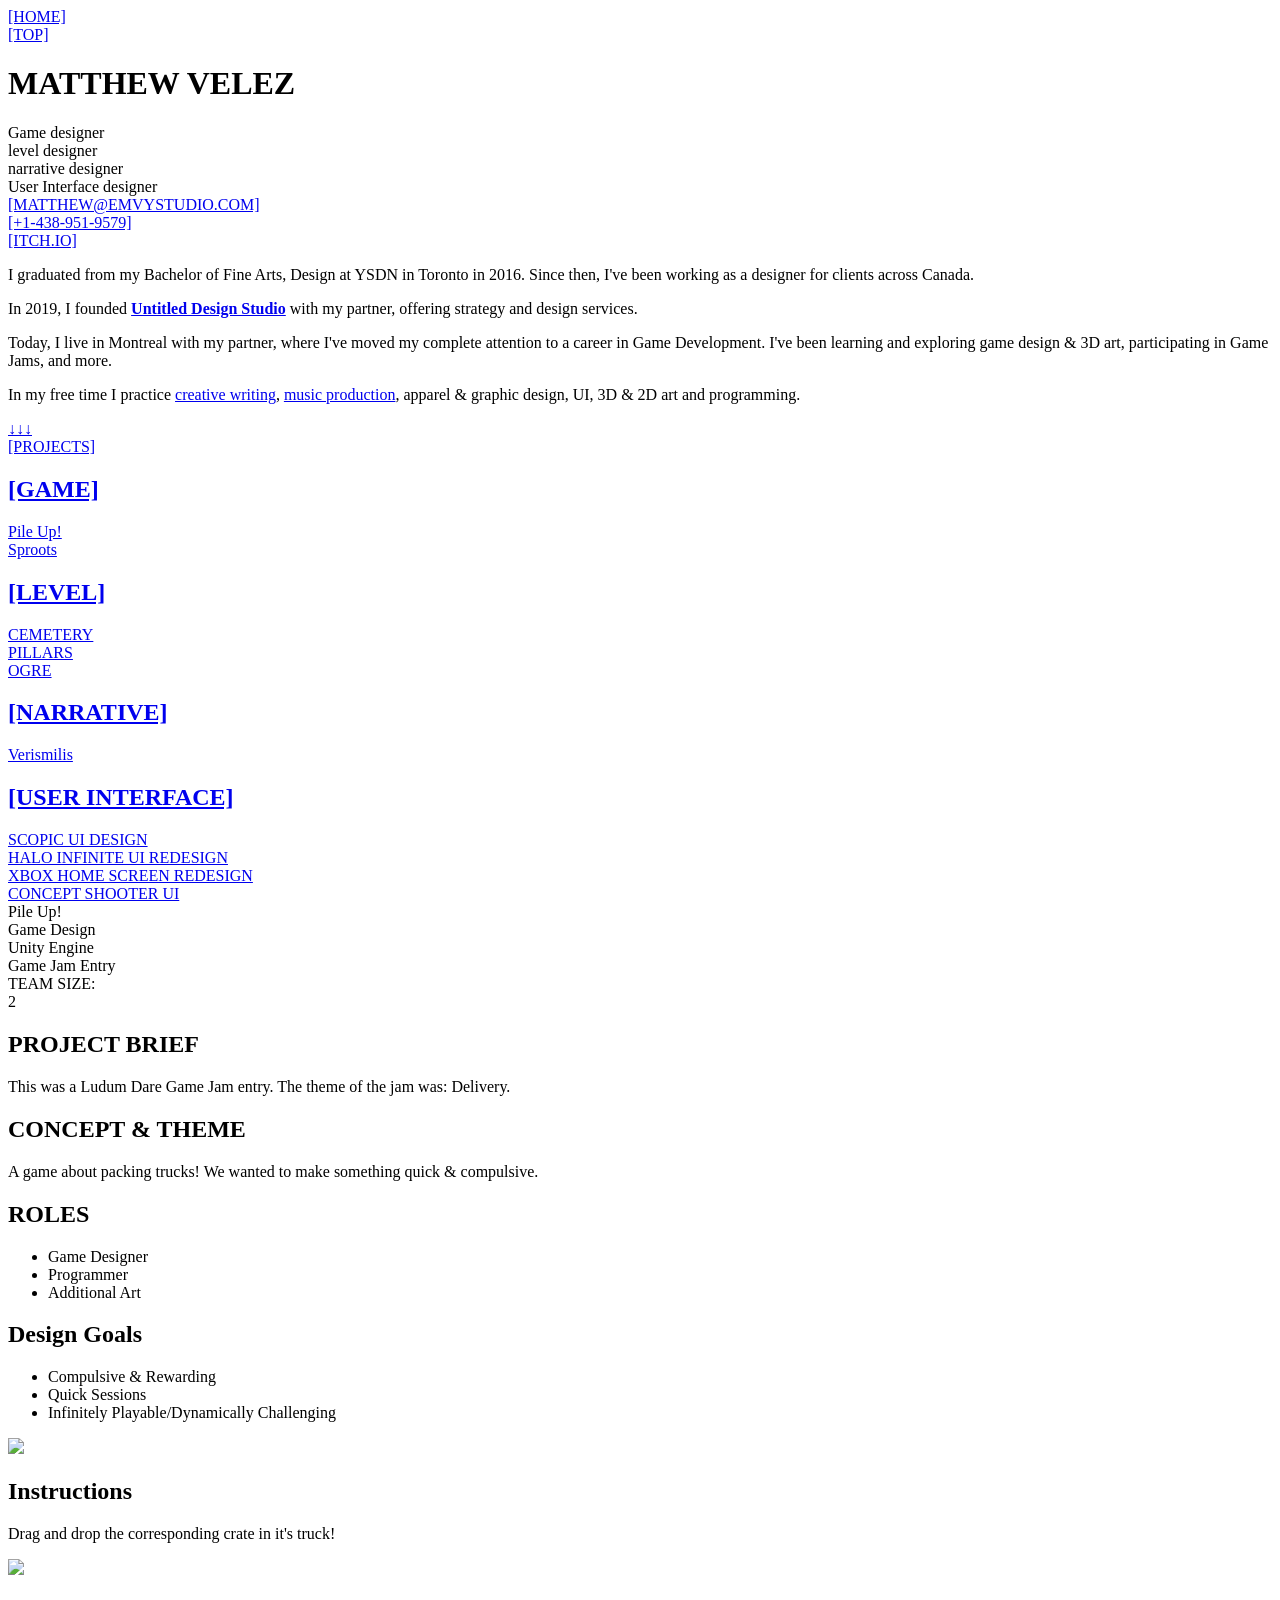
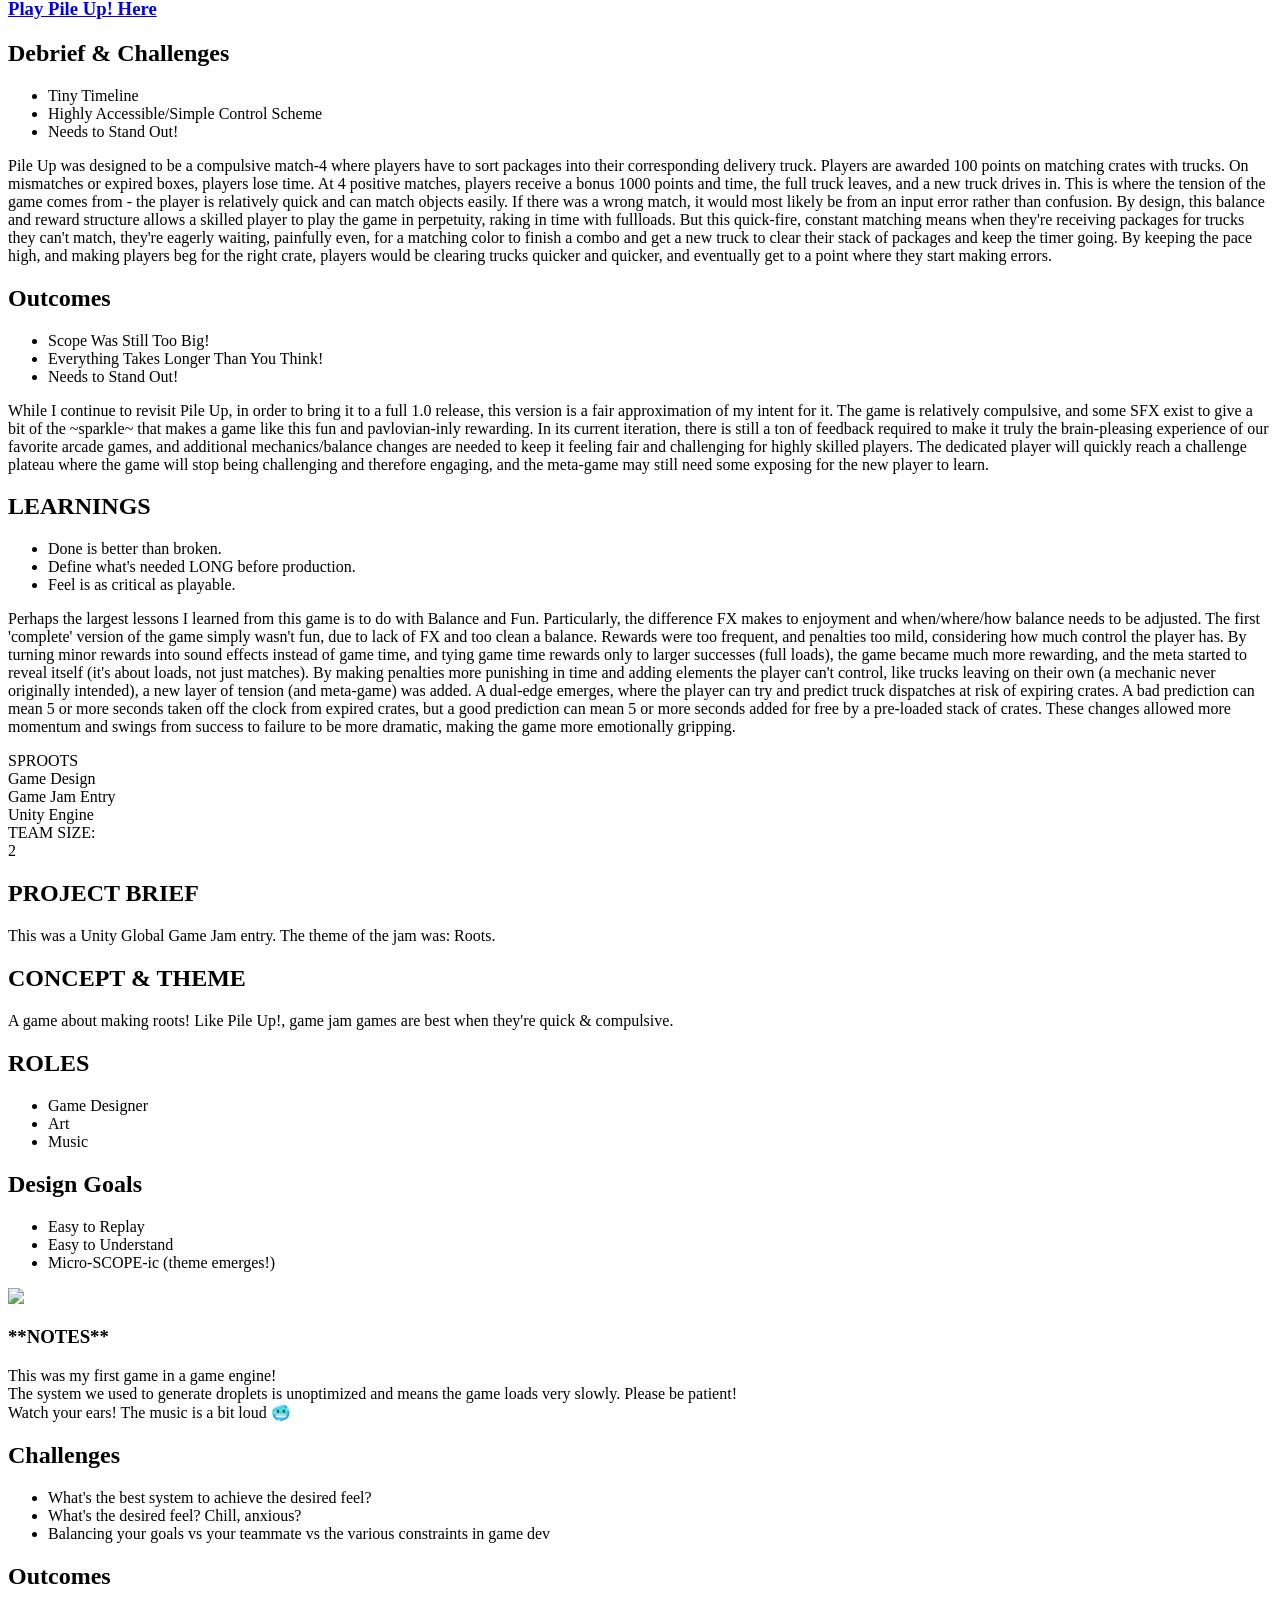
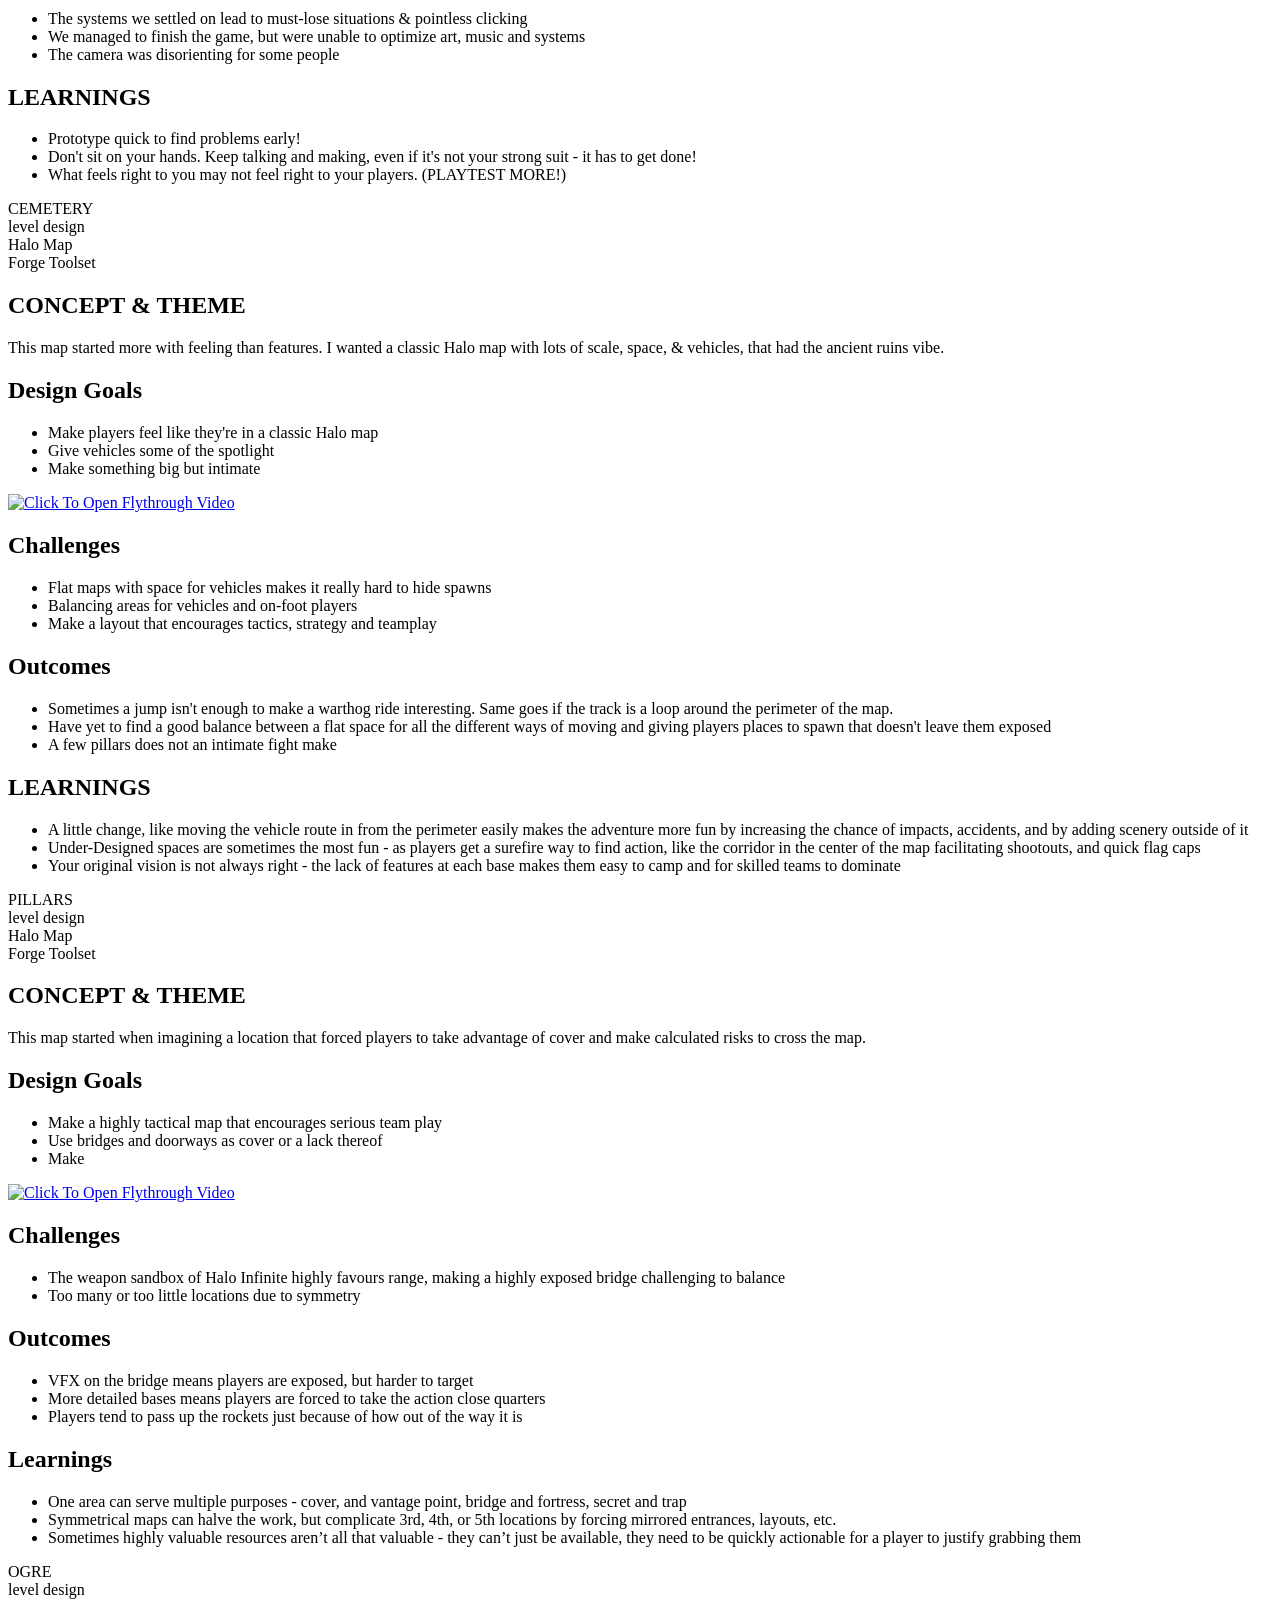
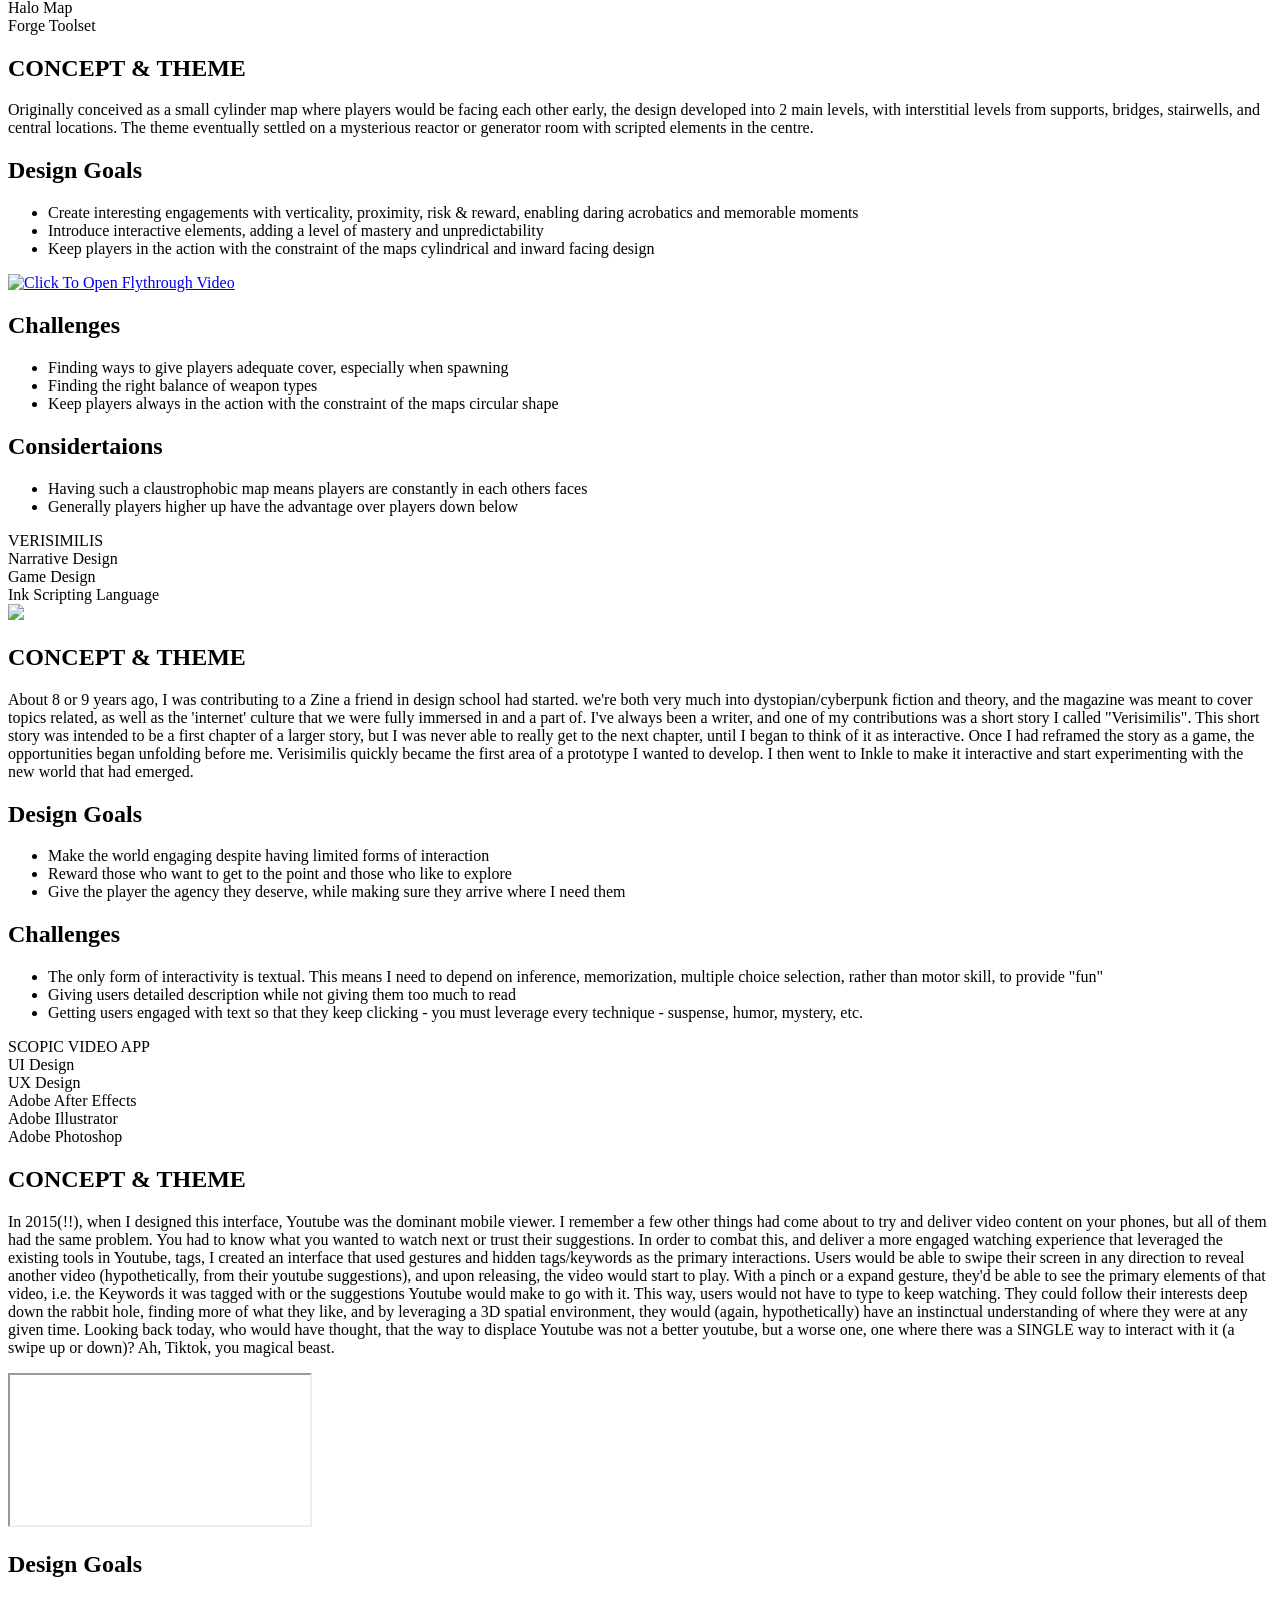
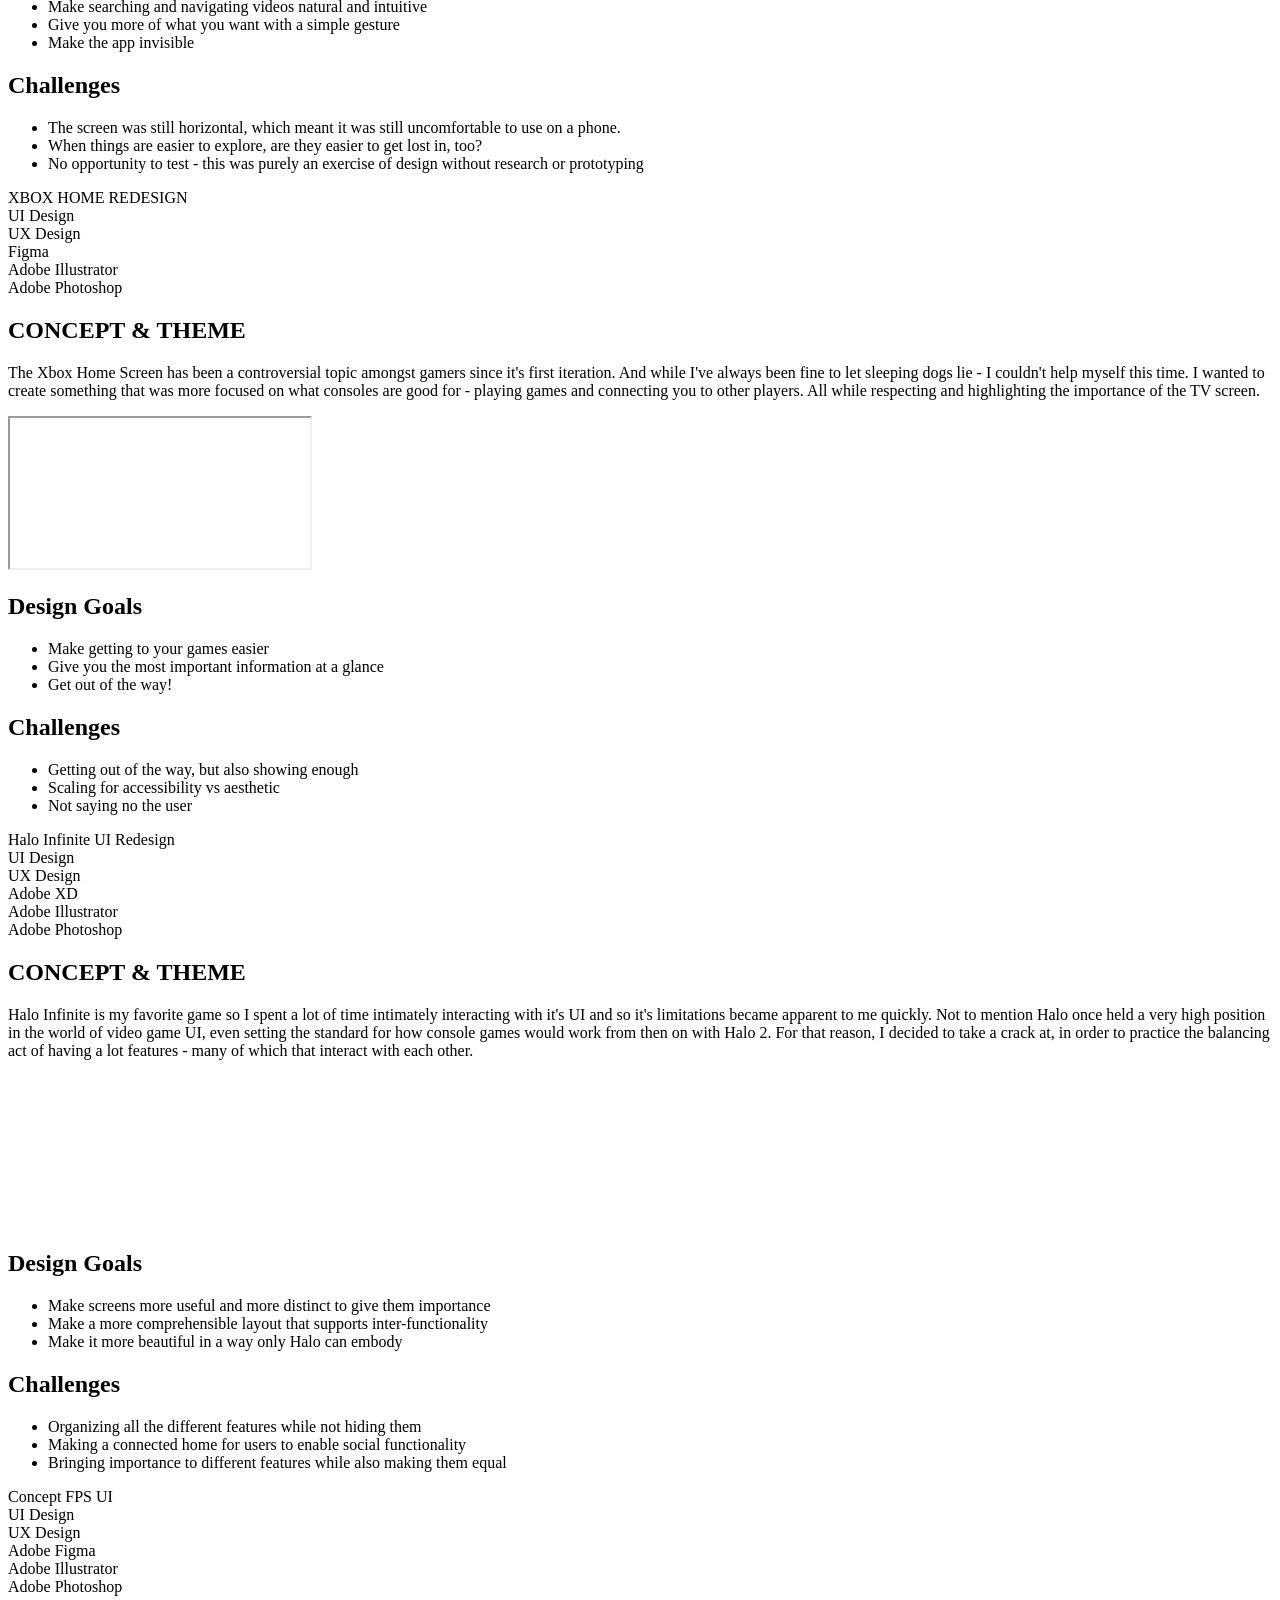
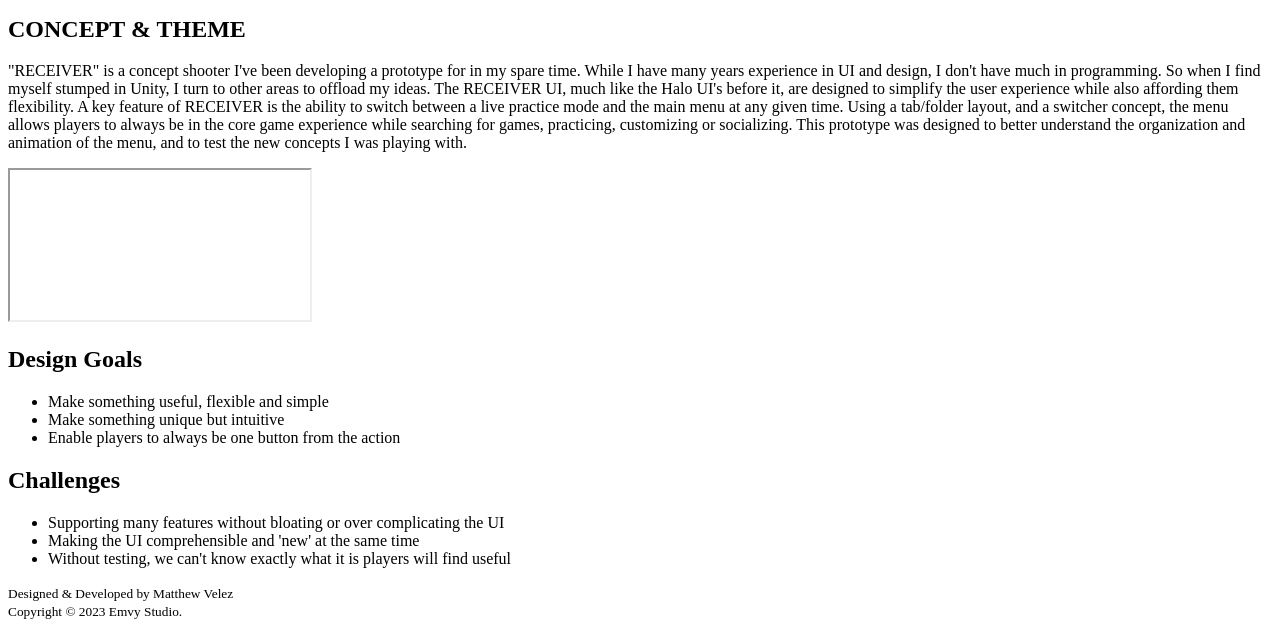
==== index.html @ 56763cf7 "Create index.html" ====
<!doctype html>

<html lang="en">
<head>
<!-- Google tag (gtag.js) -->
<script async src="https://www.googletagmanager.com/gtag/js?id=G-0ZVYJQHXFL"></script>
<script>
  window.dataLayer = window.dataLayer || [];
  function gtag(){dataLayer.push(arguments);}
  gtag('js', new Date());

  gtag('config', 'G-0ZVYJQHXFL');
</script>

  <meta charset="utf-8">
  <meta name="viewport" content="width=device-width, initial-scale=1">
  <meta property="og:image" content="https://emvystudio.com/content/images/R0003361.jpeg"/>
  <meta
    http-equiv="Content-Security-Policy"
    content="default-src 'self'; img-src https://*; child-src 'none';" />
  
  <link rel="stylesheet" href="../css/styles.css?v=1.0">
  <link href="../css/texthover.css" rel="stylesheet" type="text/css">
  <link rel="preconnect" href="https://fonts.googleapis.com">
  <link rel="preconnect" href="https://fonts.gstatic.com" crossorigin>
  <link href="https://fonts.googleapis.com/css2?family=Xanh+Mono:ital@0;1&display=swap" rel="stylesheet">
  <link rel="icon" href="data:image/svg+xml,<svg xmlns=%22http://www.w3.org/2000/svg%22 viewBox=%220 0 100 100%22><text y=%22.9em%22 font-size=%2290%22>🗡</text></svg>">
  <title>EMVY STUDIO</title>
</head>

<body>
    <a href="../index.html">
      <div class="nav-item" id="home top">
        [HOME]
      </div>
    </a>
    <a href="#top">
      <div class="nav-item" id="top">
        [TOP]
      </div>
    </a>

  <wrapper>
    <div class="panel">
      <div class="header">
        <h1>MATTHEW VELEZ</h1>
        <div class="p-tag tag-color-purple">Game designer</div>
        <div class="p-tag tag-color-yellow">level designer</div>
        <div class="p-tag tag-color-magenta">narrative designer</div>
        <div class="p-tag tag-color-blue">User Interface designer</div>


        <div class="p-head">
          <div class="customlink email">
             <a href=mailto:matthew@emvystudio.com>
              [MATTHEW@EMVYSTUDIO.COM]
            </a>
          </div>

          <div class="customlink phone">
            <a href=tel:6474590678>
              [+1-438-951-9579]
            </a>
          </div>
         
          <div class="customlink arena">
            <a href="https://cyboi.itch.io" target="_blank">
            [ITCH.IO]
            </a>
          </div>
        </div>


    
          <div class="bio game">    
          <p>  
          I graduated from my Bachelor of Fine Arts, Design at YSDN in Toronto in 2016.
          Since then, I've been working as a designer for clients across Canada.
          </p>
          <p>
          In 2019, I founded <a href="https://untitleddesign.studio" target="_blank"><b>Untitled Design Studio</b></a>
          with my partner, offering strategy and design services.
          </p>
          <p>
          Today, I live in Montreal with my partner, where I've moved my complete attention to a career in Game Development.
          I've been learning and exploring game design & 3D art, participating in Game Jams, and more.
          </p>
          <p>
          In my free time I practice <a href="https://prismism.substack.com">creative writing</a>, <a href="https://tzionet.bandcamp.com">music production</a>, apparel & graphic design, UI, 3D & 2D art and programming.
          </p> 
          <section>
              <a href="#portfolio">&darr;&darr;&darr;</a>
            </section>
            
          </div>    
      </div>
    </div>

    <div class="game-portfolio" id="portfolio">

      <a href="#projects-nav">
        <div class="nav-item" id="projects-nav">[PROJECTS]</div>
      </a>

      <div class="nav-wrapper">

        <div class="p-nav" id="#projects-nav">

<!--GAMES-->

          <div class="row">
            <a href="#projects-nav">
            <h2>[GAME]</h2>
            </a>
            <a href="#pileup">
              <div class="card-container">
                <div class="item-image pileup"></div>
                  <div class="item-title">Pile Up!</div> 
                <div class="overlay"></div>
              </div>
            </a>

           <a href="#sproots">
            <div class="card-container">
              <div class="item-image sproots"></div>
                <div class="item-title">Sproots</div>
                <div class="overlay"></div>
              </div>
            </a>
          
          </div>

          <!--LEVELS-->
          <div class="row">
            <a href="#projects-nav">
            <h2>[LEVEL]</h2>
              </a>

            <a href="#cemetery">
              <div class="card-container">
                <div class="item-image cemetery"></div>
                <div class="item-title">CEMETERY</div>
                <div class="overlay"></div>
              </div>
            </a>

            <a href="#pillars">
              <div class="card-container">
                <div class="item-image pillars"></div>
                <div class="item-title">PILLARS</div>
                <div class="overlay"></div>
              </div>
            </a>

            <a href="#ogre">
              <div class="card-container">
                <div class="item-image ogre"></div>
                <div class="item-title">OGRE</div>
                <div class="overlay"></div>
              </div>
            </a>

            
          </div>

         <!--NARRATIVE-->

          <div class="row">
            <a href="#projects-nav">
            <h2>[NARRATIVE]</h2>
            </a>
            <a href="#verisimilis">
              <div class="card-container">
                <div class="item-image verisimilis"></div>
                  <div class="item-title">Verismilis</div> 
                <div class="overlay"></div>
              </div>
            </a>
          </div>

          
          <!--UI-->

          <div class="row">
            <a href="#projects-nav">
            <h2>[USER INTERFACE]</h2>
            </a>
            <a href="#scopic">
              <div class="card-container">
                <div class="item-image scopic"></div>
                <div class="item-title">SCOPIC UI DESIGN</div>
                <div class="overlay"></div>
              </div>
            </a>
            <a href="#himenu">
              <div class="card-container">
                <div class="item-image himenu"></div>
                <div class="item-title">HALO INFINITE UI REDESIGN</div>
                <div class="overlay"></div>
              </div>
            </a>

            <a href="#xhome">
              <div class="card-container">
                <div class="item-image xbox-ui"></div>
                <div class="item-title">XBOX HOME SCREEN REDESIGN</div>
                <div class="overlay"></div>
              </div>
            </a>
            <a href="#receiverui">
              <div class="card-container">
                <div class="item-image receiverui"></div>
                <div class="item-title">CONCEPT SHOOTER UI</div>
                <div class="overlay"></div>
              </div>
            </a>
          </div>
        </div>
      </div>
      
      <div class="portfolio-list next">
        
        <!--GAMES-->

        <div class="piece" id="pileup">
          <div class="p-head">
            <div class="p-title">Pile Up!</div>
            <div class="p-tag tag-color-purple">Game Design</div>
            <div class="p-tag tag-color-red">Unity Engine</div>
            <div class="p-tag tag-color-cyan">Game Jam Entry</div>
            <div class="p-tag tag-color-magenta">TEAM SIZE:</div>
            <div class="p-tag tag-color-magenta">2</div>
          </div>
          <div class="top-fold">
            <div class="p-description">

              <h2>PROJECT BRIEF</h2>
              <p>This was a Ludum Dare Game Jam entry. The theme of the jam was: Delivery.</p>
              
              <h2>CONCEPT & THEME</h2>
              <p>A game about packing trucks! We wanted to make something quick & compulsive.</p>

              <h2>ROLES</h2>
              <ul>
                <li>Game Designer</li>
                <li>Programmer</li>
                <li>Additional Art</li>
              </ul>
              <div>
                <h2>Design Goals</h2>
                <ul>
                  <li>Compulsive & Rewarding</li>
                  <li>Quick Sessions</li>
                  <li>Infinitely Playable/Dynamically Challenging</li>
                </ul>
                </div>
            </div>
              <div class="hero desktop">
                <a href="https://cyboi.itch.io/pile-up" target="_blank">
              <img src="../content/images/pileup-banner.png" loading="lazy"></a>       
                <h2>Instructions</h2>
                <p>Drag and drop the corresponding crate in it's truck!<br>
              </div>

              <div class="hero mobile">
                <a href="../pileup"> <img src="../content/images/pileup-banner.png">
                  <h3>Play Pile Up! Here</h3></a>
              </div>
                
          </div>
          <div class="bot-fold">
            <div>
              <h2>
                Debrief & Challenges
              </h2>
              <ul>
                <li>Tiny Timeline</li>
                <li>Highly Accessible/Simple Control Scheme</li>
                <li>Needs to Stand Out!</li>
              </ul>   
              <p>
                Pile Up was designed to be a compulsive match-4 where players have to sort packages into their corresponding delivery truck. 
                Players are awarded 100 points on matching crates with trucks. 
                On mismatches or expired boxes, players lose time. At 4 positive matches, players receive a bonus 1000 points and time, 
                the full truck leaves, and a new truck drives in. This is where the tension of the game comes from - the player is relatively 
                quick and can match objects easily. If there was a wrong match, it would most likely be from an input error rather than confusion. 
                By design, this balance and reward structure allows a skilled player to play the game in perpetuity, raking in time with fullloads. 
                But this quick-fire, constant matching means when they're receiving packages for trucks they can't match, they're eagerly waiting, 
                painfully even, for a matching color to finish a combo and get a new truck to clear their stack of packages and keep the timer going. 
                By keeping the pace high, and making players beg for the right crate, players would be clearing trucks quicker and quicker, and eventually 
                get to a point where they start making errors.
              </p>
            </div>

            <div>
              <h2>Outcomes</h2>
                <ul>
                  <li>Scope Was Still Too Big!</li>
                  <li>Everything Takes Longer Than You Think!</li>
                  <li>Needs to Stand Out!</li>
                </ul> 
                <p> 
                  While I continue to revisit Pile Up, in order to bring it to a full 1.0 release, this version is a fair approximation of my intent for it.
                  The game is relatively compulsive, and some SFX exist to give a bit of the ~sparkle~ that makes a game like this fun and pavlovian-inly rewarding. 
                  In its current iteration, there is still a ton of feedback required to make it truly the brain-pleasing experience of our favorite arcade games, 
                  and additional mechanics/balance changes are needed to keep it feeling fair and challenging for highly skilled players. The dedicated player will
                  quickly reach a challenge plateau where the game will stop being challenging and therefore engaging, and the meta-game may still need some exposing for the new player to learn.
                </p>
            </div>

            <div>
              <h2>LEARNINGS</h2>
                <ul>
                  <li>Done is better than broken.</li>
                  <li>Define what's needed LONG before production.</li>
                  <li>Feel is as critical as playable.</li>
                </ul> 
                <p>
                  Perhaps the largest lessons I learned from this game is to do with Balance and Fun.
                  Particularly, the difference FX makes to enjoyment and when/where/how balance needs to be adjusted. 
                  The first 'complete' version of the game simply wasn't fun, due to lack of FX and too clean a balance. 
                  Rewards were too frequent, and penalties too mild, considering how much control the player has. 
                  By turning minor rewards into sound effects instead of game time, and tying game time rewards only to larger successes (full loads), the game became much more rewarding, and the meta started to reveal itself (it's about loads, not just matches). By making penalties more punishing in time and adding elements the player can't control, like trucks leaving on their own (a mechanic never originally intended), a new layer of tension (and meta-game) was added. A dual-edge emerges, where the player can try and predict truck dispatches at risk of expiring crates. A bad prediction can mean 5 or more seconds taken off the clock from expired crates, but a good prediction can mean 5 or more seconds added for free by a pre-loaded stack of crates. These changes allowed more momentum and swings from success to failure to be more dramatic, making the game more emotionally gripping.
                </p>
            </div>

        </div>
        </div>
      
        <div class="piece" id="sproots">
          <div class="p-head">
            <div class="p-title">SPROOTS</div>
            <div class="p-tag tag-color-purple">Game Design</div>
            <div class="p-tag tag-color-cyan">Game Jam Entry</div>
            <div class="p-tag tag-color-red">Unity Engine</div>
            <div class="p-tag tag-color-magenta">TEAM SIZE:</div>
            <div class="p-tag tag-color-magenta">2</div>


          </div>
          <div class="top-fold">
            <div class="p-description">

              <h2>PROJECT BRIEF</h2>
              <p>This was a Unity Global Game Jam entry. The theme of the jam was: Roots.</p>
              
              <h2>CONCEPT & THEME</h2>
              <p>A game about making roots! Like Pile Up!, game jam games are best when they're quick & compulsive.</p>

              <h2>ROLES</h2>
              <ul>
                <li>Game Designer</li>
                <li>Art</li>
                <li>Music</li>

              </ul>
              <div>
                <h2>Design Goals</h2>
                <ul>
                  <li>Easy to Replay</li>
                  <li>Easy to Understand</li>
                  <li>Micro-SCOPE-ic (theme emerges!)</li>
                </ul>
                </div>
            </div>
              <div class="hero desktop">
                
              <a href="https://cyboi.itch.io/sproots" target="_blank"> <img src="/content/images/portfolio/sproots/sproots-banner.png"></a>
                <h3>**NOTES**</h3>
                This was my first game in a game engine! <br>
                The system we used to generate droplets is unoptimized and means the game loads very slowly. Please be patient!<br>
                Watch your ears! The music is a bit loud 🥶<br>
              </div>
                
          </div>
          <div class=bot-fold>            
            <div>
              <h2>Challenges</h2>
              <ul>
                <li>What's the best system to achieve the desired feel?</li>
                <li>What's the desired feel? Chill, anxious?</li>
                <li>Balancing your goals vs your teammate vs the various constraints in game dev</li>
              </ul>    
            </div>          

            <div>
              <h2>Outcomes</h2>
              <ul>
                <li>The systems we settled on lead to must-lose situations & pointless clicking</li>
                <li>We managed to finish the game, but were unable to optimize art, music and systems</li>
                <li>The camera was disorienting for some people</li>
              </ul> 
            </div>

            <div>
              <h2>LEARNINGS</h2>
              <ul>
                <li>Prototype quick to find problems early!</li>
                <li>Don't sit on your hands. Keep talking and making, even if it's not your strong suit - it has to get done!</li>
                <li>What feels right to you may not feel right to your players. (PLAYTEST MORE!)</li>
              </ul> 
            </div>

          </div>
        </div>

        <!--LEVELS!-->
        <div class="piece next" id="cemetery">

          <div class="p-head">
            <div class="p-title">CEMETERY</div>
            <div class="p-tag tag-color-yellow">level design</div>
            <div class="p-tag tag-color-blue">Halo Map</div>
            <div class="p-tag tag-color-green">Forge Toolset</div>
          </div>

            <div class="top-fold">
              <div class="p-descripton">
                <div>
                  <h2>CONCEPT & THEME</h2>
                  <p>
                    This map started more with feeling than features. 
                    I wanted a classic Halo map with lots of scale, space, & vehicles, that had the ancient ruins vibe.
                  </p>
                </div>
                <div>
                  <h2>Design Goals</h2>
                  <ul>
                    <li>Make players feel like they're in a classic Halo map</li>
                    <li>Give vehicles some of the spotlight</li>
                    <li>Make something big but intimate</li>
                  </ul>
                </div>
              </div>
            <a href="https://streamable.com/k5m8hg" target="_blank"> 
              <img src="/content/images/portfolio/cemetery/cemetery-Thumbnail.png" alt="Click To Open Flythrough Video">
            </a>
            </div>


          <div class="bot-fold">
            
            <div>
              <h2>Challenges</h2>
              <ul>
                <li>Flat maps with space for vehicles makes it really hard to hide spawns</li>
                <li>Balancing areas for vehicles and on-foot players</li>
                <li>Make a layout that encourages tactics, strategy and teamplay</li>
              </ul>
            </div>

            <div>
              <h2>Outcomes</h2>
              <ul>
                <li>Sometimes a jump isn't enough to make a warthog ride interesting. Same goes if the track is a loop around the perimeter of the map.</li>
                <li> Have yet to find a good balance between a flat space for all the different ways of moving and giving players places to spawn that doesn't leave them exposed</li>
                <li>A few pillars does not an intimate fight make</li>
              </ul>
            </div>
            <div>
              <h2>LEARNINGS</h2>
              <ul>
                <li>A little change, like moving the vehicle route in from the perimeter easily makes the adventure more fun by increasing the chance of impacts, accidents, and by adding scenery outside of it</li>
                <li>Under-Designed spaces are sometimes the most fun - as players get a surefire way to find action, like the corridor in the center of the map facilitating shootouts, and quick flag caps</li>
                <li>Your original vision is not always right - the lack of features at each base makes them easy to camp and for skilled teams to dominate</li>
              </ul>
            </div>

          </div>

        </div>
        
        <div class="piece" id="pillars">

          <div class="p-head">
            <div class="p-title">PILLARS</div>
            <div class="p-tag tag-color-yellow">level design</div>
            <div class="p-tag tag-color-blue">Halo Map</div>
            <div class="p-tag tag-color-green">Forge Toolset</div>
          </div>

        <div class="top-fold">
          <div class="p-description">
            <h2>CONCEPT & THEME</h2>
            <p>
              This map started when imagining a location that forced players to take advantage of cover and make calculated risks to cross the map.
            </p>
            <h2>Design Goals</h2>
              <ul>
                <li>Make a highly tactical map that encourages serious team play</li>
                <li>Use bridges and doorways as cover or a lack thereof</li>
                <li>Make </li>
              </ul>
          </div>
          <a href="https://streamable.com/om8am6" target="_blank"> 
            <img src="/content/images/portfolio/pillars/pillars-thumbnail.png" alt="Click To Open Flythrough Video">
          </a>        
        </div>

        <div class="bot-fold">
            <div>
              <h2>Challenges</h2>
              <ul>
                <li>The weapon sandbox of Halo Infinite highly favours range, making a highly exposed bridge challenging to balance
                </li>
                <li>Too many or too little locations due to symmetry
                </li>
              </ul>
            </div>

            <div>
              <h2>Outcomes</h2>
              <ul>
                <li>VFX on the bridge means players are exposed, but harder to target</li>
                <li>More detailed bases means players are forced to take the action close quarters</li>
                <li>Players tend to pass up the rockets just because of how out of the way it is</li>

              </ul>
            </div>

            <div>
              <h2>Learnings</h2>
              <ul>
                <li>One area can serve multiple purposes - cover, and vantage point, bridge and fortress, secret and trap</li>
                <li>Symmetrical maps can halve the work, but complicate 3rd, 4th, or 5th locations by forcing mirrored entrances, layouts, etc.</li>
                <li>Sometimes highly valuable resources aren’t all that valuable - they can’t just be available, they need to be quickly actionable for a player to justify grabbing them</li>

              </ul>
            </div>


          </div>

        </div>

        <div class="piece next" id="ogre">

          <div class="p-head">
            <div class="p-title">OGRE</div>
            <div class="p-tag tag-color-yellow">level design</div>
            <div class="p-tag tag-color-blue">Halo Map</div>
            <div class="p-tag tag-color-green">Forge Toolset</div>
          </div>

          <div class="top-fold">
            <div class="p-description">

              <h2>CONCEPT & THEME</h2>
              <p>
                Originally conceived as a small cylinder map where players would be facing each other early, the design developed into 2 main levels, with interstitial levels from supports, bridges, stairwells, and central locations. 
                The theme eventually settled on a mysterious reactor or generator room with scripted elements in the centre.
              </p>
              <h2>Design Goals</h2>
              <ul>
                <li>Create interesting engagements with verticality, proximity, risk & reward, enabling daring acrobatics and memorable moments</li>
                <li>Introduce interactive elements, adding a level of mastery and unpredictability</li>
                <li>Keep players in the action with the constraint of the maps cylindrical and inward facing design </li>
              </ul>
              
            </div>
            <a href="https://streamable.com/lvxabp" target="_blank"> 
              <img src="/content/images/portfolio/ogre/ogre-thumbnail.png" alt="Click To Open Flythrough Video">
            </a>              
          </div>

          <div class="bot-fold">

            <div>
              <h2>Challenges</h2>
              <ul>
                <li>Finding ways to give players adequate cover, especially when spawning</li>
                <li>Finding the right balance of weapon types</li>
                <li>Keep players always in the action with the constraint of the maps circular shape</li>
              </ul>
            </div>

            <div>
              <h2>Considertaions</h2>
              <ul>
                <li>Having such a claustrophobic map means players are constantly in each others faces</li>
                <li>Generally players higher up have the advantage over players down below</li>
              </ul>
            </div>
          </div>
        </div>

        <!--NARRATIVE-->
        <div class="piece" id="verisimilis">
          <div class="p-head">
            <div class="p-title">VERISIMILIS</div>
            <div class="p-tag tag-color-magenta">Narrative Design</div>
            <div class="p-tag tag-color-purple">Game Design</div>
            <div class="p-tag tag-color-orange">Ink Scripting Language</div>            
          </div>

          <div class="top-fold">
          </div>
              <div class="hero desktop">
                <a href="../verisimilis" target="_blank">
                <img src="../content/images/verisimilis.png" loading="lazy"></a>       
              </div>
            <div class="p-description">
              
                <h2>CONCEPT & THEME</h2>
                <p>
                 About 8 or 9 years ago, I was contributing to a Zine a friend in design school had started.
                 we're both very much into dystopian/cyberpunk fiction and theory, and the magazine was meant to cover topics related, as well as the 'internet' culture that we were fully immersed in and a part of.
                 I've always been a writer, and one of my contributions was a short story I called "Verisimilis".
                 This short story was intended to be a first chapter of a larger story, but I was never able to really get to the next chapter, until I began to think of it as interactive.
                 Once I had reframed the story as a game, the opportunities began unfolding before me.
                 Verisimilis quickly became the first area of a prototype I wanted to develop. I then went to Inkle to make it interactive and start experimenting with the new world that had emerged.
                </p>


          </div>
          

          <div class="bot-fold">
            <div>
              <h2>Design Goals</h2>
              <ul>
                <li>Make the world engaging despite having limited forms of interaction</li>
                <li>Reward those who want to get to the point and those who like to explore</li>
                <li>Give the player the agency they deserve, while making sure they arrive where I need them</li>
              </ul>
            </div>
            <div>
                <h2>Challenges</h2>
                <ul>
                  <li>The only form of interactivity is textual. This means I need to depend on inference, memorization, multiple choice selection, rather than motor skill, to provide "fun"</li>
                  <li>Giving users detailed description while not giving them too much to read</li>
                  <li>Getting users engaged with text so that they keep clicking - you must leverage every technique - suspense, humor, mystery, etc.</li>
                </ul>
              </div>
          </div>

        </div>
        
        
        <!--UI-->
        <div class="piece" id="scopic">
          <div class="p-head">
            <div class="p-title">SCOPIC VIDEO APP</div>
            <div class="p-tag tag-color-magenta">UI Design</div>
            <div class="p-tag tag-color-blue">UX Design</div>
            <div class="p-tag tag-color-orange">Adobe After Effects</div>            
            <div class="p-tag tag-color-cyan">Adobe Illustrator</div>
            <div class="p-tag tag-color-purple">Adobe Photoshop</div>
          </div>

          <div class="top-fold">
            <div class="p-description">

              <div>
                <h2>CONCEPT & THEME</h2>
                <p>
                  In 2015(!!), when I designed this interface, Youtube was the dominant mobile viewer. I remember a few other things had come about to try and deliver video content on your phones, but all of them had the same problem. You had to know what you wanted to watch next or trust their suggestions.
                  In order to combat this, and deliver a more engaged watching experience that leveraged the existing tools in Youtube, tags, I created an interface that used gestures and hidden tags/keywords as the primary interactions. Users would be able to swipe their screen in any direction to reveal another video (hypothetically, from their youtube suggestions), and upon releasing, the video would start to play. 
                  With a pinch or a expand gesture, they'd be able to see the primary elements of that video, i.e. the Keywords it was tagged with or the suggestions Youtube would make to go with it. This way, users would not have to type to keep watching. They could follow their interests deep down the rabbit hole, finding more of what they like, and by leveraging a 3D spatial environment, they would (again, hypothetically) have an instinctual understanding of where they were at any given time. 
                  Looking back today, who would have thought, that the way to displace Youtube was not a better youtube, but a worse one, one where there was a SINGLE way to interact with it (a swipe up or down)? Ah, Tiktok, you magical beast. 
                </p>
              </div>
            </div>
          </div>
          <iframe class="fullwidth" src="https://www.youtube.com/embed/uIQAnWab6aw"></iframe>
          
          <div class="bot-fold">
            <div>
              <h2>Design Goals</h2>
              <ul>
                <li>Make searching and navigating videos natural and intuitive</li>
                <li>Give you more of what you want with a simple gesture</li>
                <li>Make the app invisible</li>
              </ul>
            </div>
            <div>
                <h2>Challenges</h2>
                <ul>
                  <li>The screen was still horizontal, which meant it was still uncomfortable to use on a phone.</li>
                  <li>When things are easier to explore, are they easier to get lost in, too?</li>
                  <li>No opportunity to test - this was purely an exercise of design without research or prototyping</li>
                </ul>
              </div>
          </div>

        </div>

        <div class="piece" id="xhome">
          <div class="p-head">
            <div class="p-title">XBOX HOME REDESIGN</div>
            <div class="p-tag tag-color-magenta">UI Design</div>
            <div class="p-tag tag-color-blue">UX Design</div>
            <div class="p-tag tag-color-green">Figma</div>            
            <div class="p-tag tag-color-cyan">Adobe Illustrator</div>
            <div class="p-tag tag-color-purple">Adobe Photoshop</div>
          </div>
          <div>
            <h2>CONCEPT & THEME</h2>
            <p>
              The Xbox Home Screen has been a controversial topic amongst gamers since it's first iteration. And while I've always been fine to let sleeping dogs lie - I couldn't help myself this time.
              I wanted to create something that was more focused on what consoles are good for - playing games and connecting you to other players. All while respecting and highlighting the importance of the 
              TV screen. 
            </p>

        </div>
          <iframe class="fullwidth" src="https://www.figma.com/embed?embed_host=share&url=https%3A%2F%2Fwww.figma.com%2Fproto%2FQUY68FpOUZcfLdLOvQjoHx%2Fxbox-dashboard-mock%3Fpage-id%3D0%253A1%26type%3Ddesign%26node-id%3D207-117%26viewport%3D-110%252C211%252C0.13%26t%3Do2vxYuZ6WozilXVT-1%26scaling%3Dscale-down-width%26starting-point-node-id%3D3%253A8%26mode%3Ddesign" allowfullscreen></iframe>
          <div class="grid">
            <div>
                <h2>Design Goals</h2>
                <ul>
                  <li>Make getting to your games easier</li>
                  <li>Give you the most important information at a glance</li>
                  <li>Get out of the way!</li>
                </ul>
              </div>
            <div>
                <h2>Challenges</h2>
                <ul>
                  <li>Getting out of the way, but also showing enough</li>
                  <li>Scaling for accessibility vs aesthetic</li>
                  <li>Not saying no the user</li>
                </ul>
              </div>
          </div>

        </div>

        <div class="piece next" id="himenu">
          <div class="p-head">
            <div class="p-title">Halo Infinite UI Redesign</div>
            <div class="p-tag tag-color-magenta">UI Design</div>
            <div class="p-tag tag-color-blue">UX Design</div>
            <div class="p-tag tag-color-green">Adobe XD</div>            
            <div class="p-tag tag-color-cyan">Adobe Illustrator</div>
            <div class="p-tag tag-color-purple">Adobe Photoshop</div>
          </div>
            
          <div>
            <h2>CONCEPT & THEME</h2>
            <p>
              Halo Infinite is my favorite game so I spent a lot of time intimately interacting with it's UI and so it's limitations became apparent to me quickly. Not to mention Halo once held a very high position in the world of video game UI, even setting the standard for how console games would work from then on with Halo 2.
              For that reason, I decided to take a crack at, in order to practice the balancing act of having a lot features - many of which that interact with each other.
            </p>
          </div>
          <iframe class="fullwidth" src="https://xd.adobe.com/embed/a75a7d3d-70d7-460c-9f5b-2cf8f68269b3-f209/?fullscreen" frameborder="0" allowfullscreen>
          </iframe>    
          <div class="grid">
            
            <div>
            <h2>Design Goals</h2>
              <ul>
                <li>Make screens more useful and more distinct to give them importance</li>
                <li>Make a more comprehensible layout that supports inter-functionality</li>
                <li>Make it more beautiful in a way only Halo can embody</li>
              </ul>
            </div>
           
            <div>
              <h2>Challenges</h2>
              <ul>
                <li>Organizing all the different features while not hiding them</li>
                <li>Making a connected home for users to enable social functionality</li>
                <li>Bringing importance to different features while also making them equal</li>
              </ul>
            </div>
          </div>

        </div>

        <div class="piece" id="receiverui">
          <div class="p-head">
            <div class="p-title">Concept FPS UI</div>
            <div class="p-tag tag-color-magenta">UI Design</div>
            <div class="p-tag tag-color-blue">UX Design</div>
            <div class="p-tag tag-color-green">Adobe Figma</div>            
            <div class="p-tag tag-color-cyan">Adobe Illustrator</div>
            <div class="p-tag tag-color-purple">Adobe Photoshop</div>
          </div>

          <div>

              <h2>CONCEPT & THEME</h2>
              <p>
                "RECEIVER" is a concept shooter I've been developing a prototype for in my spare time. While I have many years experience in UI and design, I don't have much in programming. So when I find myself stumped in Unity, I turn to other areas to offload my ideas. The RECEIVER UI, much like the Halo UI's before it, are designed to simplify the user experience while also affording them flexibility. A key feature of RECEIVER is the ability to switch between a live practice mode and the main menu at any given time.
                Using a tab/folder layout, and a switcher concept, the menu allows players to always be in the core game experience while searching for games, practicing, customizing or socializing. This prototype was designed to better understand the organization and animation of the menu, and to test the new concepts I was playing with.
              </p>
              
            </div>

          <iframe class="fullwidth" src="https://www.figma.com/embed?embed_host=share&url=https%3A%2F%2Fwww.figma.com%2Fproto%2FIhEMzulYBCHjkhsl5r1Z1m%2FReceiver---FE-UI-Concept%3Fpage-id%3D0%253A1%26type%3Ddesign%26node-id%3D302-2%26viewport%3D1462%252C-333%252C0.23%26t%3D7esVgLSv4b7vR64o-1%26scaling%3Dcontain%26mode%3Ddesign" allowfullscreen>
          </iframe>
          <div class="grid">
                <div>
              <h2>Design Goals</h2>
              <ul>
                <li>Make something useful, flexible and simple</li>
                <li>Make something unique but intuitive</li>
                <li>Enable players to always be one button from the action</li>
              </ul>
                </div>
                <div>
              <h2>Challenges</h2>
              <ul>
                <li>Supporting many features without bloating or over complicating the UI</li>
                <li>Making the UI comprehensible and 'new' at the same time</li>
                <li>Without testing, we can't know exactly what it is players will find useful</li>
              </ul>
                </div>
              </div>

        <footer>
          <small>
            Designed & Developed by Matthew Velez
            <br>
          Copyright &copy; 2023 Emvy Studio.
        </small>
        </footer>
      </div>
      </div>

    </div>
  </wrapper>

  <script src="https://d3e54v103j8qbb.cloudfront.net/js/jquery-3.5.1.min.dc5e7f18c8.js?site=6229085069b992e03ae2656f" type="text/javascript" integrity="sha256-9/aliU8dGd2tb6OSsuzixeV4y/faTqgFtohetphbbj0=" crossorigin="anonymous"></script>
  <script src="../js/webflow.js" type="text/javascript"></script>
  <!-- [if lte IE 9]><script src="https://cdnjs.cloudflare.com/ajax/libs/placeholders/3.0.2/placeholders.min.js"></script><![endif] -->
</body>
</html>
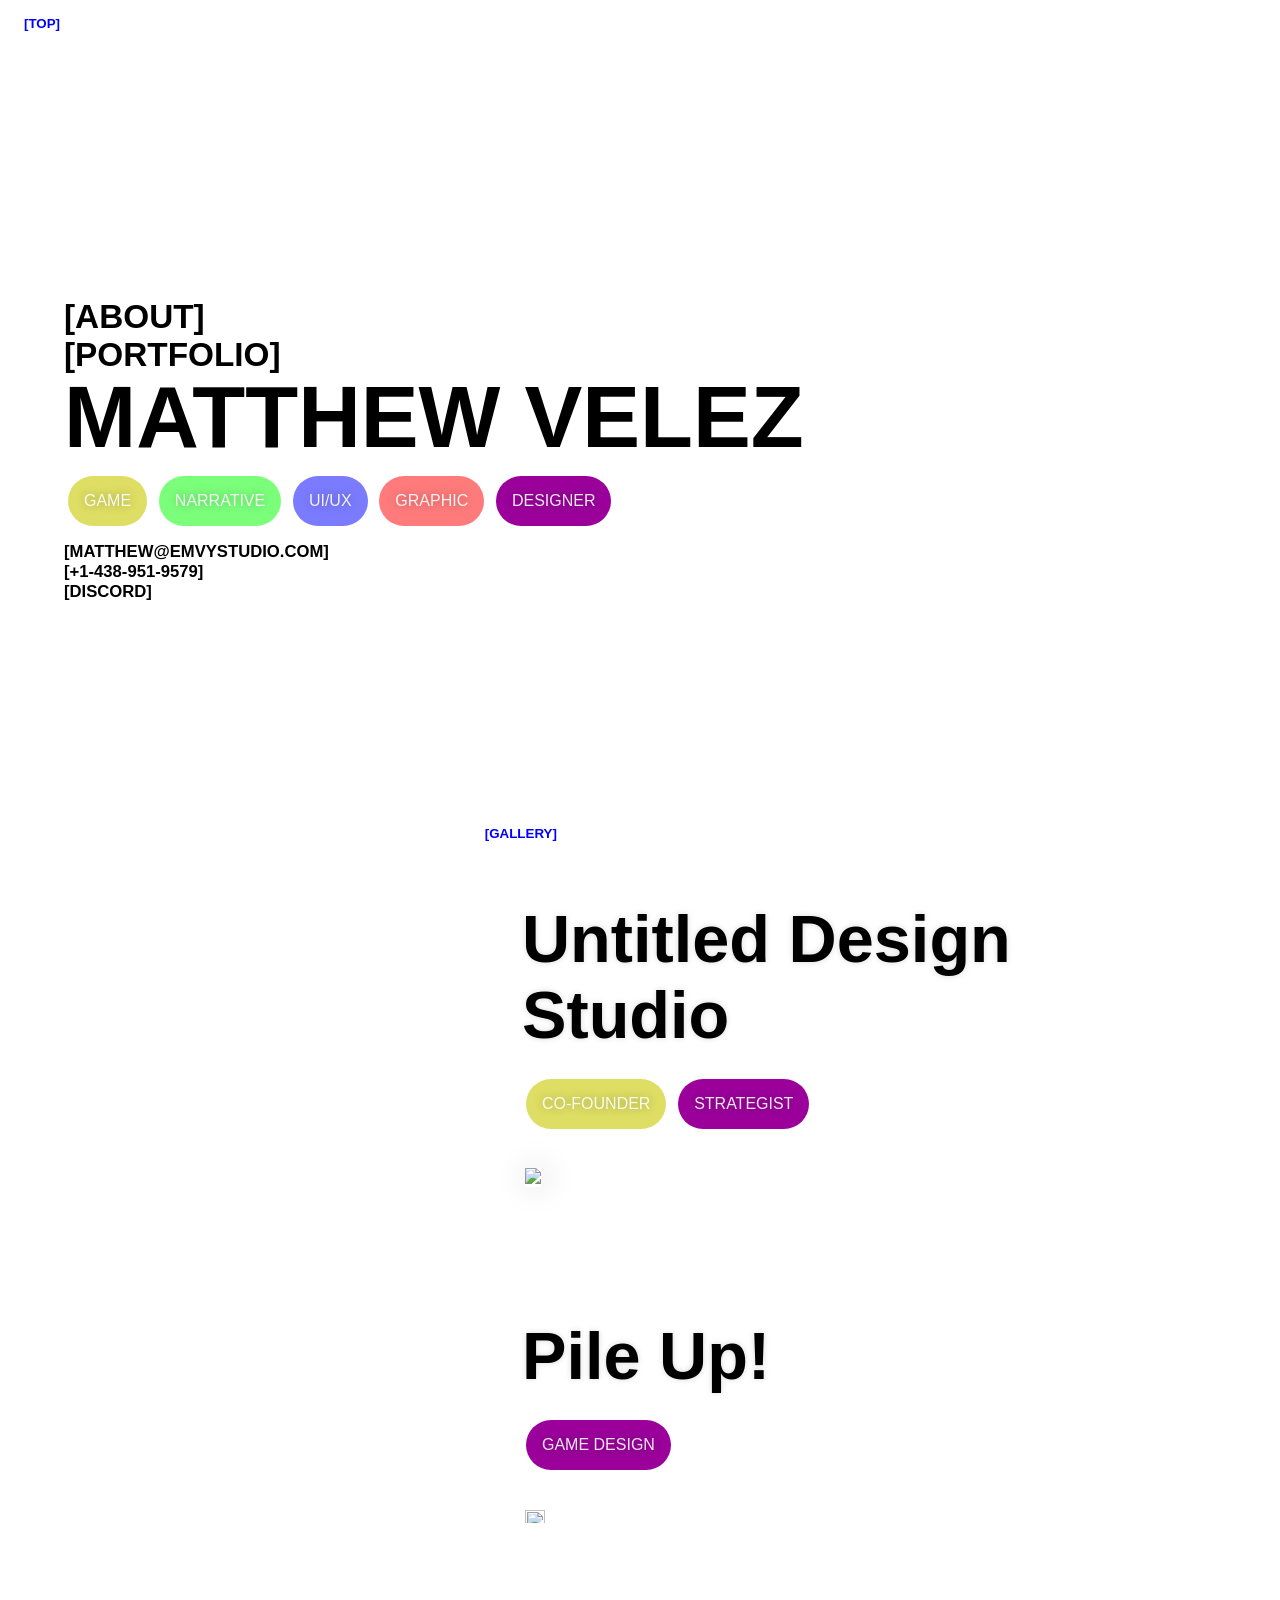
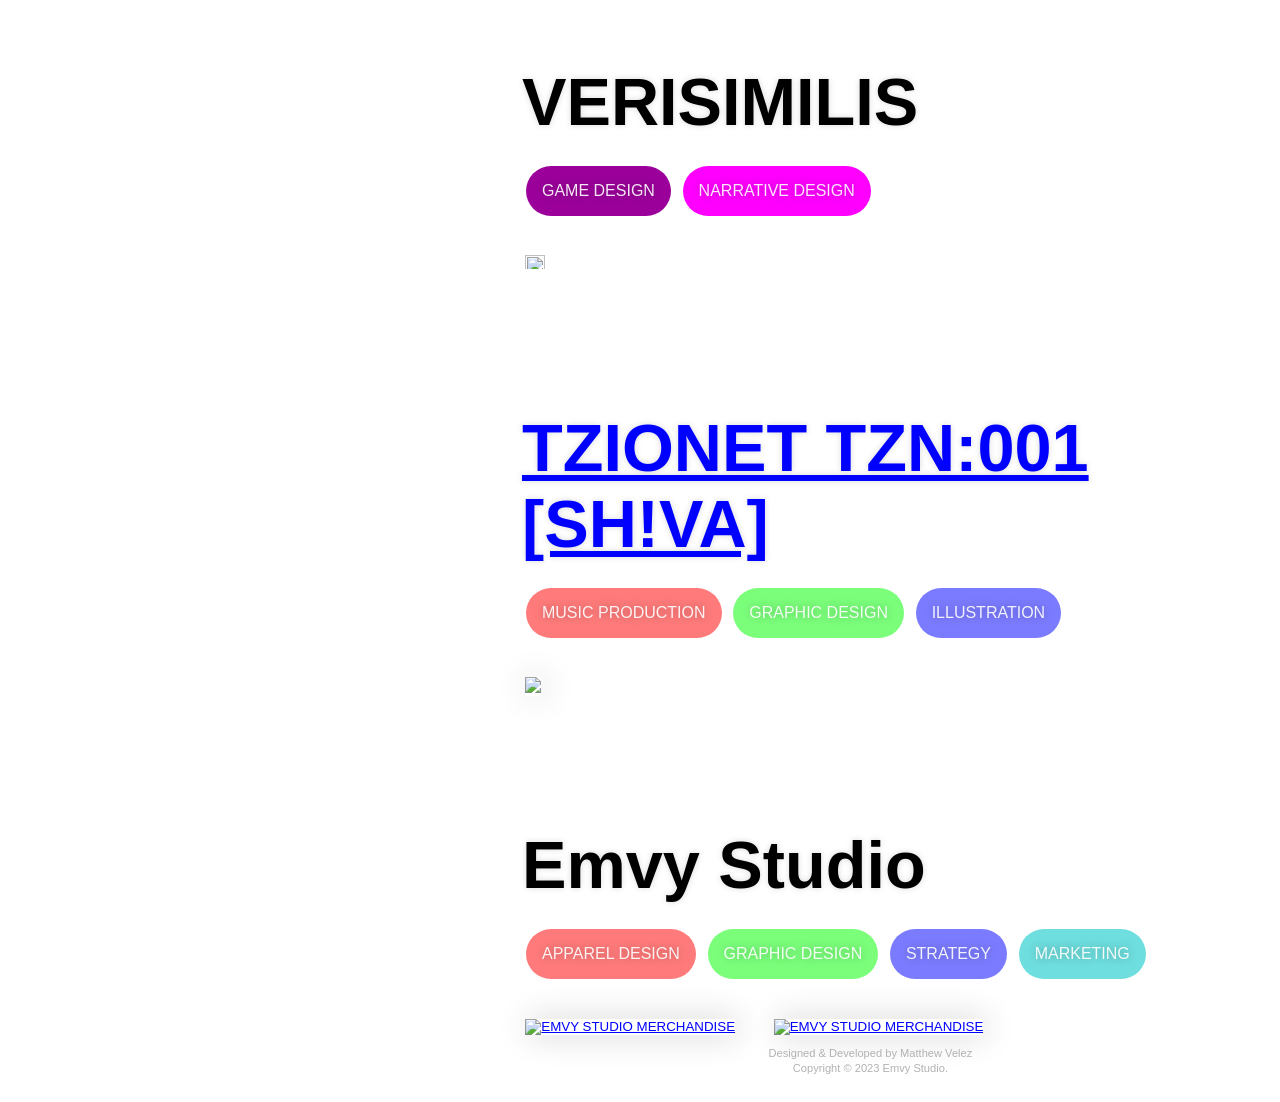
==== commit e5faa58b: "latest v." ====
--- a/index.html
+++ b/index.html
@@ -11,818 +11,266 @@
 
   gtag('config', 'G-0ZVYJQHXFL');
 </script>
-
   <meta charset="utf-8">
   <meta name="viewport" content="width=device-width, initial-scale=1">
   <meta property="og:image" content="https://emvystudio.com/content/images/R0003361.jpeg"/>
   <meta
     http-equiv="Content-Security-Policy"
-    content="default-src 'self'; img-src https://*; child-src 'none';" />
-  
-  <link rel="stylesheet" href="../css/styles.css?v=1.0">
-  <link href="../css/texthover.css" rel="stylesheet" type="text/css">
+    content="default-src 'self'; img-src https://*; child-src 'none';"
+    Content-Security-Policy: frame-ancestors 'none'
+    X-Frame-Options: DENY />
+  <link rel="stylesheet" href="css/styles.css?v=1.0">
+  <link href="css/texthover.css" rel="stylesheet" type="text/css">
   <link rel="preconnect" href="https://fonts.googleapis.com">
   <link rel="preconnect" href="https://fonts.gstatic.com" crossorigin>
   <link href="https://fonts.googleapis.com/css2?family=Xanh+Mono:ital@0;1&display=swap" rel="stylesheet">
   <link rel="icon" href="data:image/svg+xml,<svg xmlns=%22http://www.w3.org/2000/svg%22 viewBox=%220 0 100 100%22><text y=%22.9em%22 font-size=%2290%22>🗡</text></svg>">
   <title>EMVY STUDIO</title>
 </head>
-
 <body>
-    <a href="../index.html">
-      <div class="nav-item" id="home top">
-        [HOME]
-      </div>
-    </a>
-    <a href="#top">
-      <div class="nav-item" id="top">
-        [TOP]
-      </div>
-    </a>
-
-  <wrapper>
+  
+  <a href="#top">
+    <div class="nav-item" id="home-top">
+      [TOP]
+    </div>
+  </a>
+
+  
+<wrapper>
     <div class="panel">
       <div class="header">
+        <div class="customlink">
+          <a href="/about">
+            [ABOUT]
+          </a>
+        </div>
+        <div class="customlink">
+          <a href="/portfolio">
+            [PORTFOLIO]
+          </a>
+        </div>
         <h1>MATTHEW VELEZ</h1>
-        <div class="p-tag tag-color-purple">Game designer</div>
-        <div class="p-tag tag-color-yellow">level designer</div>
-        <div class="p-tag tag-color-magenta">narrative designer</div>
-        <div class="p-tag tag-color-blue">User Interface designer</div>
-
-
-        <div class="p-head">
-          <div class="customlink email">
+        <div class="p-tag tag-color-yellow">Game</div>
+        <div class="p-tag tag-color-green">Narrative</div>
+        <div class="p-tag tag-color-blue">UI/UX</div>
+        <div class="p-tag tag-color-red">Graphic</div>
+        <div class="p-tag tag-color-purple">Designer</div>
+
+
+
+          <div class="customlink linksmall email">
              <a href=mailto:matthew@emvystudio.com>
               [MATTHEW@EMVYSTUDIO.COM]
             </a>
           </div>
 
-          <div class="customlink phone">
+          <div class="customlink linksmall phone">
             <a href=tel:6474590678>
               [+1-438-951-9579]
             </a>
           </div>
-         
-          <div class="customlink arena">
-            <a href="https://cyboi.itch.io" target="_blank">
-            [ITCH.IO]
-            </a>
-          </div>
-        </div>
-
-
-    
-          <div class="bio game">    
-          <p>  
-          I graduated from my Bachelor of Fine Arts, Design at YSDN in Toronto in 2016.
-          Since then, I've been working as a designer for clients across Canada.
-          </p>
-          <p>
-          In 2019, I founded <a href="https://untitleddesign.studio" target="_blank"><b>Untitled Design Studio</b></a>
-          with my partner, offering strategy and design services.
-          </p>
-          <p>
-          Today, I live in Montreal with my partner, where I've moved my complete attention to a career in Game Development.
-          I've been learning and exploring game design & 3D art, participating in Game Jams, and more.
-          </p>
-          <p>
-          In my free time I practice <a href="https://prismism.substack.com">creative writing</a>, <a href="https://tzionet.bandcamp.com">music production</a>, apparel & graphic design, UI, 3D & 2D art and programming.
-          </p> 
-          <section>
-              <a href="#portfolio">&darr;&darr;&darr;</a>
-            </section>
-            
-          </div>    
-      </div>
+
+          <div class="customlink linksmall discord">
+            <a href="https://discord.gg/GqkAZ5kHyt" target="_blank">
+              [DISCORD]
+            </a>
+          </div>
+      </div>
+
     </div>
 
-    <div class="game-portfolio" id="portfolio">
-
-      <a href="#projects-nav">
-        <div class="nav-item" id="projects-nav">[PROJECTS]</div>
-      </a>
-
-      <div class="nav-wrapper">
-
-        <div class="p-nav" id="#projects-nav">
-
-<!--GAMES-->
-
-          <div class="row">
-            <a href="#projects-nav">
-            <h2>[GAME]</h2>
-            </a>
-            <a href="#pileup">
-              <div class="card-container">
-                <div class="item-image pileup"></div>
-                  <div class="item-title">Pile Up!</div> 
-                <div class="overlay"></div>
-              </div>
-            </a>
-
-           <a href="#sproots">
-            <div class="card-container">
-              <div class="item-image sproots"></div>
-                <div class="item-title">Sproots</div>
-                <div class="overlay"></div>
-              </div>
-            </a>
-          
-          </div>
-
-          <!--LEVELS-->
-          <div class="row">
-            <a href="#projects-nav">
-            <h2>[LEVEL]</h2>
-              </a>
-
-            <a href="#cemetery">
-              <div class="card-container">
-                <div class="item-image cemetery"></div>
-                <div class="item-title">CEMETERY</div>
-                <div class="overlay"></div>
-              </div>
-            </a>
-
-            <a href="#pillars">
-              <div class="card-container">
-                <div class="item-image pillars"></div>
-                <div class="item-title">PILLARS</div>
-                <div class="overlay"></div>
-              </div>
-            </a>
-
-            <a href="#ogre">
-              <div class="card-container">
-                <div class="item-image ogre"></div>
-                <div class="item-title">OGRE</div>
-                <div class="overlay"></div>
-              </div>
-            </a>
-
-            
-          </div>
-
-         <!--NARRATIVE-->
-
-          <div class="row">
-            <a href="#projects-nav">
-            <h2>[NARRATIVE]</h2>
-            </a>
-            <a href="#verisimilis">
-              <div class="card-container">
-                <div class="item-image verisimilis"></div>
-                  <div class="item-title">Verismilis</div> 
-                <div class="overlay"></div>
-              </div>
-            </a>
-          </div>
-
-          
-          <!--UI-->
-
-          <div class="row">
-            <a href="#projects-nav">
-            <h2>[USER INTERFACE]</h2>
-            </a>
-            <a href="#scopic">
-              <div class="card-container">
-                <div class="item-image scopic"></div>
-                <div class="item-title">SCOPIC UI DESIGN</div>
-                <div class="overlay"></div>
-              </div>
-            </a>
-            <a href="#himenu">
-              <div class="card-container">
-                <div class="item-image himenu"></div>
-                <div class="item-title">HALO INFINITE UI REDESIGN</div>
-                <div class="overlay"></div>
-              </div>
-            </a>
-
-            <a href="#xhome">
-              <div class="card-container">
-                <div class="item-image xbox-ui"></div>
-                <div class="item-title">XBOX HOME SCREEN REDESIGN</div>
-                <div class="overlay"></div>
-              </div>
-            </a>
-            <a href="#receiverui">
-              <div class="card-container">
-                <div class="item-image receiverui"></div>
-                <div class="item-title">CONCEPT SHOOTER UI</div>
-                <div class="overlay"></div>
-              </div>
-            </a>
-          </div>
-        </div>
-      </div>
-      
-      <div class="portfolio-list next">
-        
-        <!--GAMES-->
-
-        <div class="piece" id="pileup">
-          <div class="p-head">
-            <div class="p-title">Pile Up!</div>
+    <div class="gallery" id="gallery">
+    
+    <section>
+      <a href="#gallery"><div class="nav-item">[GALLERY]</div></a>
+    </section>
+
+        <div class="piece">
+          <div class="p-head">
+            <div class="p-title">Untitled Design Studio</div>
+            <div class="p-tag tag-color-yellow">Co-Founder</div>
+            <div class="p-tag tag-color-purple">Strategist</div>
+          </div>
+          <div class="p-item">
+            <a href="https://untitleddesign.studio" target="_blank">
+              <img src="/content/images/Untitled.png"></img>
+            </a>
+          </div>
+        </div>
+    
+    <div class="piece">
+      <div class="p-head">
+        <div class="p-title">Pile Up!</div>
+        <div class="p-tag tag-color-purple">Game Design</div>
+      </div>
+      <div class="p-item noblur">
+        <a href="../pileup" target="_blank">
+        <img src="../content/images/pileup-banner.png" width="740" height="500" loading="lazy"></a>       
+      </div>
+    </div>
+    
+    <div class="piece">
+          <div class="p-head">
+            <div class="p-title">VERISIMILIS</div>
             <div class="p-tag tag-color-purple">Game Design</div>
-            <div class="p-tag tag-color-red">Unity Engine</div>
-            <div class="p-tag tag-color-cyan">Game Jam Entry</div>
-            <div class="p-tag tag-color-magenta">TEAM SIZE:</div>
-            <div class="p-tag tag-color-magenta">2</div>
-          </div>
-          <div class="top-fold">
-            <div class="p-description">
-
-              <h2>PROJECT BRIEF</h2>
-              <p>This was a Ludum Dare Game Jam entry. The theme of the jam was: Delivery.</p>
-              
-              <h2>CONCEPT & THEME</h2>
-              <p>A game about packing trucks! We wanted to make something quick & compulsive.</p>
-
-              <h2>ROLES</h2>
-              <ul>
-                <li>Game Designer</li>
-                <li>Programmer</li>
-                <li>Additional Art</li>
-              </ul>
-              <div>
-                <h2>Design Goals</h2>
-                <ul>
-                  <li>Compulsive & Rewarding</li>
-                  <li>Quick Sessions</li>
-                  <li>Infinitely Playable/Dynamically Challenging</li>
-                </ul>
-                </div>
-            </div>
-              <div class="hero desktop">
-                <a href="https://cyboi.itch.io/pile-up" target="_blank">
-              <img src="../content/images/pileup-banner.png" loading="lazy"></a>       
-                <h2>Instructions</h2>
-                <p>Drag and drop the corresponding crate in it's truck!<br>
-              </div>
-
-              <div class="hero mobile">
-                <a href="../pileup"> <img src="../content/images/pileup-banner.png">
-                  <h3>Play Pile Up! Here</h3></a>
-              </div>
-                
-          </div>
-          <div class="bot-fold">
-            <div>
-              <h2>
-                Debrief & Challenges
-              </h2>
-              <ul>
-                <li>Tiny Timeline</li>
-                <li>Highly Accessible/Simple Control Scheme</li>
-                <li>Needs to Stand Out!</li>
-              </ul>   
-              <p>
-                Pile Up was designed to be a compulsive match-4 where players have to sort packages into their corresponding delivery truck. 
-                Players are awarded 100 points on matching crates with trucks. 
-                On mismatches or expired boxes, players lose time. At 4 positive matches, players receive a bonus 1000 points and time, 
-                the full truck leaves, and a new truck drives in. This is where the tension of the game comes from - the player is relatively 
-                quick and can match objects easily. If there was a wrong match, it would most likely be from an input error rather than confusion. 
-                By design, this balance and reward structure allows a skilled player to play the game in perpetuity, raking in time with fullloads. 
-                But this quick-fire, constant matching means when they're receiving packages for trucks they can't match, they're eagerly waiting, 
-                painfully even, for a matching color to finish a combo and get a new truck to clear their stack of packages and keep the timer going. 
-                By keeping the pace high, and making players beg for the right crate, players would be clearing trucks quicker and quicker, and eventually 
-                get to a point where they start making errors.
-              </p>
-            </div>
-
-            <div>
-              <h2>Outcomes</h2>
-                <ul>
-                  <li>Scope Was Still Too Big!</li>
-                  <li>Everything Takes Longer Than You Think!</li>
-                  <li>Needs to Stand Out!</li>
-                </ul> 
-                <p> 
-                  While I continue to revisit Pile Up, in order to bring it to a full 1.0 release, this version is a fair approximation of my intent for it.
-                  The game is relatively compulsive, and some SFX exist to give a bit of the ~sparkle~ that makes a game like this fun and pavlovian-inly rewarding. 
-                  In its current iteration, there is still a ton of feedback required to make it truly the brain-pleasing experience of our favorite arcade games, 
-                  and additional mechanics/balance changes are needed to keep it feeling fair and challenging for highly skilled players. The dedicated player will
-                  quickly reach a challenge plateau where the game will stop being challenging and therefore engaging, and the meta-game may still need some exposing for the new player to learn.
-                </p>
-            </div>
-
-            <div>
-              <h2>LEARNINGS</h2>
-                <ul>
-                  <li>Done is better than broken.</li>
-                  <li>Define what's needed LONG before production.</li>
-                  <li>Feel is as critical as playable.</li>
-                </ul> 
-                <p>
-                  Perhaps the largest lessons I learned from this game is to do with Balance and Fun.
-                  Particularly, the difference FX makes to enjoyment and when/where/how balance needs to be adjusted. 
-                  The first 'complete' version of the game simply wasn't fun, due to lack of FX and too clean a balance. 
-                  Rewards were too frequent, and penalties too mild, considering how much control the player has. 
-                  By turning minor rewards into sound effects instead of game time, and tying game time rewards only to larger successes (full loads), the game became much more rewarding, and the meta started to reveal itself (it's about loads, not just matches). By making penalties more punishing in time and adding elements the player can't control, like trucks leaving on their own (a mechanic never originally intended), a new layer of tension (and meta-game) was added. A dual-edge emerges, where the player can try and predict truck dispatches at risk of expiring crates. A bad prediction can mean 5 or more seconds taken off the clock from expired crates, but a good prediction can mean 5 or more seconds added for free by a pre-loaded stack of crates. These changes allowed more momentum and swings from success to failure to be more dramatic, making the game more emotionally gripping.
-                </p>
-            </div>
-
-        </div>
-        </div>
-      
-        <div class="piece" id="sproots">
-          <div class="p-head">
-            <div class="p-title">SPROOTS</div>
-            <div class="p-tag tag-color-purple">Game Design</div>
-            <div class="p-tag tag-color-cyan">Game Jam Entry</div>
-            <div class="p-tag tag-color-red">Unity Engine</div>
-            <div class="p-tag tag-color-magenta">TEAM SIZE:</div>
-            <div class="p-tag tag-color-magenta">2</div>
-
-
-          </div>
-          <div class="top-fold">
-            <div class="p-description">
-
-              <h2>PROJECT BRIEF</h2>
-              <p>This was a Unity Global Game Jam entry. The theme of the jam was: Roots.</p>
-              
-              <h2>CONCEPT & THEME</h2>
-              <p>A game about making roots! Like Pile Up!, game jam games are best when they're quick & compulsive.</p>
-
-              <h2>ROLES</h2>
-              <ul>
-                <li>Game Designer</li>
-                <li>Art</li>
-                <li>Music</li>
-
-              </ul>
-              <div>
-                <h2>Design Goals</h2>
-                <ul>
-                  <li>Easy to Replay</li>
-                  <li>Easy to Understand</li>
-                  <li>Micro-SCOPE-ic (theme emerges!)</li>
-                </ul>
-                </div>
-            </div>
-              <div class="hero desktop">
-                
-              <a href="https://cyboi.itch.io/sproots" target="_blank"> <img src="/content/images/portfolio/sproots/sproots-banner.png"></a>
-                <h3>**NOTES**</h3>
-                This was my first game in a game engine! <br>
-                The system we used to generate droplets is unoptimized and means the game loads very slowly. Please be patient!<br>
-                Watch your ears! The music is a bit loud 🥶<br>
-              </div>
-                
-          </div>
-          <div class=bot-fold>            
-            <div>
-              <h2>Challenges</h2>
-              <ul>
-                <li>What's the best system to achieve the desired feel?</li>
-                <li>What's the desired feel? Chill, anxious?</li>
-                <li>Balancing your goals vs your teammate vs the various constraints in game dev</li>
-              </ul>    
-            </div>          
-
-            <div>
-              <h2>Outcomes</h2>
-              <ul>
-                <li>The systems we settled on lead to must-lose situations & pointless clicking</li>
-                <li>We managed to finish the game, but were unable to optimize art, music and systems</li>
-                <li>The camera was disorienting for some people</li>
-              </ul> 
-            </div>
-
-            <div>
-              <h2>LEARNINGS</h2>
-              <ul>
-                <li>Prototype quick to find problems early!</li>
-                <li>Don't sit on your hands. Keep talking and making, even if it's not your strong suit - it has to get done!</li>
-                <li>What feels right to you may not feel right to your players. (PLAYTEST MORE!)</li>
-              </ul> 
-            </div>
-
-          </div>
-        </div>
-
-        <!--LEVELS!-->
-        <div class="piece next" id="cemetery">
-
-          <div class="p-head">
-            <div class="p-title">CEMETERY</div>
-            <div class="p-tag tag-color-yellow">level design</div>
-            <div class="p-tag tag-color-blue">Halo Map</div>
-            <div class="p-tag tag-color-green">Forge Toolset</div>
-          </div>
-
-            <div class="top-fold">
-              <div class="p-descripton">
-                <div>
-                  <h2>CONCEPT & THEME</h2>
-                  <p>
-                    This map started more with feeling than features. 
-                    I wanted a classic Halo map with lots of scale, space, & vehicles, that had the ancient ruins vibe.
-                  </p>
-                </div>
-                <div>
-                  <h2>Design Goals</h2>
-                  <ul>
-                    <li>Make players feel like they're in a classic Halo map</li>
-                    <li>Give vehicles some of the spotlight</li>
-                    <li>Make something big but intimate</li>
-                  </ul>
-                </div>
-              </div>
-            <a href="https://streamable.com/k5m8hg" target="_blank"> 
-              <img src="/content/images/portfolio/cemetery/cemetery-Thumbnail.png" alt="Click To Open Flythrough Video">
-            </a>
-            </div>
-
-
-          <div class="bot-fold">
-            
-            <div>
-              <h2>Challenges</h2>
-              <ul>
-                <li>Flat maps with space for vehicles makes it really hard to hide spawns</li>
-                <li>Balancing areas for vehicles and on-foot players</li>
-                <li>Make a layout that encourages tactics, strategy and teamplay</li>
-              </ul>
-            </div>
-
-            <div>
-              <h2>Outcomes</h2>
-              <ul>
-                <li>Sometimes a jump isn't enough to make a warthog ride interesting. Same goes if the track is a loop around the perimeter of the map.</li>
-                <li> Have yet to find a good balance between a flat space for all the different ways of moving and giving players places to spawn that doesn't leave them exposed</li>
-                <li>A few pillars does not an intimate fight make</li>
-              </ul>
-            </div>
-            <div>
-              <h2>LEARNINGS</h2>
-              <ul>
-                <li>A little change, like moving the vehicle route in from the perimeter easily makes the adventure more fun by increasing the chance of impacts, accidents, and by adding scenery outside of it</li>
-                <li>Under-Designed spaces are sometimes the most fun - as players get a surefire way to find action, like the corridor in the center of the map facilitating shootouts, and quick flag caps</li>
-                <li>Your original vision is not always right - the lack of features at each base makes them easy to camp and for skilled teams to dominate</li>
-              </ul>
-            </div>
-
-          </div>
-
-        </div>
-        
-        <div class="piece" id="pillars">
-
-          <div class="p-head">
-            <div class="p-title">PILLARS</div>
-            <div class="p-tag tag-color-yellow">level design</div>
-            <div class="p-tag tag-color-blue">Halo Map</div>
-            <div class="p-tag tag-color-green">Forge Toolset</div>
-          </div>
-
-        <div class="top-fold">
-          <div class="p-description">
-            <h2>CONCEPT & THEME</h2>
-            <p>
-              This map started when imagining a location that forced players to take advantage of cover and make calculated risks to cross the map.
-            </p>
-            <h2>Design Goals</h2>
-              <ul>
-                <li>Make a highly tactical map that encourages serious team play</li>
-                <li>Use bridges and doorways as cover or a lack thereof</li>
-                <li>Make </li>
-              </ul>
-          </div>
-          <a href="https://streamable.com/om8am6" target="_blank"> 
-            <img src="/content/images/portfolio/pillars/pillars-thumbnail.png" alt="Click To Open Flythrough Video">
-          </a>        
-        </div>
-
-        <div class="bot-fold">
-            <div>
-              <h2>Challenges</h2>
-              <ul>
-                <li>The weapon sandbox of Halo Infinite highly favours range, making a highly exposed bridge challenging to balance
-                </li>
-                <li>Too many or too little locations due to symmetry
-                </li>
-              </ul>
-            </div>
-
-            <div>
-              <h2>Outcomes</h2>
-              <ul>
-                <li>VFX on the bridge means players are exposed, but harder to target</li>
-                <li>More detailed bases means players are forced to take the action close quarters</li>
-                <li>Players tend to pass up the rockets just because of how out of the way it is</li>
-
-              </ul>
-            </div>
-
-            <div>
-              <h2>Learnings</h2>
-              <ul>
-                <li>One area can serve multiple purposes - cover, and vantage point, bridge and fortress, secret and trap</li>
-                <li>Symmetrical maps can halve the work, but complicate 3rd, 4th, or 5th locations by forcing mirrored entrances, layouts, etc.</li>
-                <li>Sometimes highly valuable resources aren’t all that valuable - they can’t just be available, they need to be quickly actionable for a player to justify grabbing them</li>
-
-              </ul>
-            </div>
-
-
-          </div>
-
-        </div>
-
-        <div class="piece next" id="ogre">
-
-          <div class="p-head">
-            <div class="p-title">OGRE</div>
-            <div class="p-tag tag-color-yellow">level design</div>
-            <div class="p-tag tag-color-blue">Halo Map</div>
-            <div class="p-tag tag-color-green">Forge Toolset</div>
-          </div>
-
-          <div class="top-fold">
-            <div class="p-description">
-
-              <h2>CONCEPT & THEME</h2>
-              <p>
-                Originally conceived as a small cylinder map where players would be facing each other early, the design developed into 2 main levels, with interstitial levels from supports, bridges, stairwells, and central locations. 
-                The theme eventually settled on a mysterious reactor or generator room with scripted elements in the centre.
-              </p>
-              <h2>Design Goals</h2>
-              <ul>
-                <li>Create interesting engagements with verticality, proximity, risk & reward, enabling daring acrobatics and memorable moments</li>
-                <li>Introduce interactive elements, adding a level of mastery and unpredictability</li>
-                <li>Keep players in the action with the constraint of the maps cylindrical and inward facing design </li>
-              </ul>
-              
-            </div>
-            <a href="https://streamable.com/lvxabp" target="_blank"> 
-              <img src="/content/images/portfolio/ogre/ogre-thumbnail.png" alt="Click To Open Flythrough Video">
-            </a>              
-          </div>
-
-          <div class="bot-fold">
-
-            <div>
-              <h2>Challenges</h2>
-              <ul>
-                <li>Finding ways to give players adequate cover, especially when spawning</li>
-                <li>Finding the right balance of weapon types</li>
-                <li>Keep players always in the action with the constraint of the maps circular shape</li>
-              </ul>
-            </div>
-
-            <div>
-              <h2>Considertaions</h2>
-              <ul>
-                <li>Having such a claustrophobic map means players are constantly in each others faces</li>
-                <li>Generally players higher up have the advantage over players down below</li>
-              </ul>
-            </div>
-          </div>
-        </div>
-
-        <!--NARRATIVE-->
-        <div class="piece" id="verisimilis">
-          <div class="p-head">
-            <div class="p-title">VERISIMILIS</div>
             <div class="p-tag tag-color-magenta">Narrative Design</div>
-            <div class="p-tag tag-color-purple">Game Design</div>
-            <div class="p-tag tag-color-orange">Ink Scripting Language</div>            
-          </div>
-
-          <div class="top-fold">
-          </div>
-              <div class="hero desktop">
-                <a href="../verisimilis" target="_blank">
-                <img src="../content/images/verisimilis.png" loading="lazy"></a>       
-              </div>
-            <div class="p-description">
-              
-                <h2>CONCEPT & THEME</h2>
-                <p>
-                 About 8 or 9 years ago, I was contributing to a Zine a friend in design school had started.
-                 we're both very much into dystopian/cyberpunk fiction and theory, and the magazine was meant to cover topics related, as well as the 'internet' culture that we were fully immersed in and a part of.
-                 I've always been a writer, and one of my contributions was a short story I called "Verisimilis".
-                 This short story was intended to be a first chapter of a larger story, but I was never able to really get to the next chapter, until I began to think of it as interactive.
-                 Once I had reframed the story as a game, the opportunities began unfolding before me.
-                 Verisimilis quickly became the first area of a prototype I wanted to develop. I then went to Inkle to make it interactive and start experimenting with the new world that had emerged.
-                </p>
-
-
-          </div>
-          
-
-          <div class="bot-fold">
-            <div>
-              <h2>Design Goals</h2>
-              <ul>
-                <li>Make the world engaging despite having limited forms of interaction</li>
-                <li>Reward those who want to get to the point and those who like to explore</li>
-                <li>Give the player the agency they deserve, while making sure they arrive where I need them</li>
-              </ul>
-            </div>
-            <div>
-                <h2>Challenges</h2>
-                <ul>
-                  <li>The only form of interactivity is textual. This means I need to depend on inference, memorization, multiple choice selection, rather than motor skill, to provide "fun"</li>
-                  <li>Giving users detailed description while not giving them too much to read</li>
-                  <li>Getting users engaged with text so that they keep clicking - you must leverage every technique - suspense, humor, mystery, etc.</li>
-                </ul>
-              </div>
-          </div>
-
-        </div>
-        
-        
-        <!--UI-->
-        <div class="piece" id="scopic">
-          <div class="p-head">
-            <div class="p-title">SCOPIC VIDEO APP</div>
-            <div class="p-tag tag-color-magenta">UI Design</div>
-            <div class="p-tag tag-color-blue">UX Design</div>
-            <div class="p-tag tag-color-orange">Adobe After Effects</div>            
-            <div class="p-tag tag-color-cyan">Adobe Illustrator</div>
-            <div class="p-tag tag-color-purple">Adobe Photoshop</div>
-          </div>
-
-          <div class="top-fold">
-            <div class="p-description">
-
-              <div>
-                <h2>CONCEPT & THEME</h2>
-                <p>
-                  In 2015(!!), when I designed this interface, Youtube was the dominant mobile viewer. I remember a few other things had come about to try and deliver video content on your phones, but all of them had the same problem. You had to know what you wanted to watch next or trust their suggestions.
-                  In order to combat this, and deliver a more engaged watching experience that leveraged the existing tools in Youtube, tags, I created an interface that used gestures and hidden tags/keywords as the primary interactions. Users would be able to swipe their screen in any direction to reveal another video (hypothetically, from their youtube suggestions), and upon releasing, the video would start to play. 
-                  With a pinch or a expand gesture, they'd be able to see the primary elements of that video, i.e. the Keywords it was tagged with or the suggestions Youtube would make to go with it. This way, users would not have to type to keep watching. They could follow their interests deep down the rabbit hole, finding more of what they like, and by leveraging a 3D spatial environment, they would (again, hypothetically) have an instinctual understanding of where they were at any given time. 
-                  Looking back today, who would have thought, that the way to displace Youtube was not a better youtube, but a worse one, one where there was a SINGLE way to interact with it (a swipe up or down)? Ah, Tiktok, you magical beast. 
-                </p>
-              </div>
-            </div>
-          </div>
-          <iframe class="fullwidth" src="https://www.youtube.com/embed/uIQAnWab6aw"></iframe>
-          
-          <div class="bot-fold">
-            <div>
-              <h2>Design Goals</h2>
-              <ul>
-                <li>Make searching and navigating videos natural and intuitive</li>
-                <li>Give you more of what you want with a simple gesture</li>
-                <li>Make the app invisible</li>
-              </ul>
-            </div>
-            <div>
-                <h2>Challenges</h2>
-                <ul>
-                  <li>The screen was still horizontal, which meant it was still uncomfortable to use on a phone.</li>
-                  <li>When things are easier to explore, are they easier to get lost in, too?</li>
-                  <li>No opportunity to test - this was purely an exercise of design without research or prototyping</li>
-                </ul>
-              </div>
-          </div>
-
-        </div>
-
-        <div class="piece" id="xhome">
-          <div class="p-head">
-            <div class="p-title">XBOX HOME REDESIGN</div>
-            <div class="p-tag tag-color-magenta">UI Design</div>
-            <div class="p-tag tag-color-blue">UX Design</div>
-            <div class="p-tag tag-color-green">Figma</div>            
-            <div class="p-tag tag-color-cyan">Adobe Illustrator</div>
-            <div class="p-tag tag-color-purple">Adobe Photoshop</div>
-          </div>
-          <div>
-            <h2>CONCEPT & THEME</h2>
-            <p>
-              The Xbox Home Screen has been a controversial topic amongst gamers since it's first iteration. And while I've always been fine to let sleeping dogs lie - I couldn't help myself this time.
-              I wanted to create something that was more focused on what consoles are good for - playing games and connecting you to other players. All while respecting and highlighting the importance of the 
-              TV screen. 
-            </p>
-
-        </div>
-          <iframe class="fullwidth" src="https://www.figma.com/embed?embed_host=share&url=https%3A%2F%2Fwww.figma.com%2Fproto%2FQUY68FpOUZcfLdLOvQjoHx%2Fxbox-dashboard-mock%3Fpage-id%3D0%253A1%26type%3Ddesign%26node-id%3D207-117%26viewport%3D-110%252C211%252C0.13%26t%3Do2vxYuZ6WozilXVT-1%26scaling%3Dscale-down-width%26starting-point-node-id%3D3%253A8%26mode%3Ddesign" allowfullscreen></iframe>
-          <div class="grid">
-            <div>
-                <h2>Design Goals</h2>
-                <ul>
-                  <li>Make getting to your games easier</li>
-                  <li>Give you the most important information at a glance</li>
-                  <li>Get out of the way!</li>
-                </ul>
-              </div>
-            <div>
-                <h2>Challenges</h2>
-                <ul>
-                  <li>Getting out of the way, but also showing enough</li>
-                  <li>Scaling for accessibility vs aesthetic</li>
-                  <li>Not saying no the user</li>
-                </ul>
-              </div>
-          </div>
-
-        </div>
-
-        <div class="piece next" id="himenu">
-          <div class="p-head">
-            <div class="p-title">Halo Infinite UI Redesign</div>
-            <div class="p-tag tag-color-magenta">UI Design</div>
-            <div class="p-tag tag-color-blue">UX Design</div>
-            <div class="p-tag tag-color-green">Adobe XD</div>            
-            <div class="p-tag tag-color-cyan">Adobe Illustrator</div>
-            <div class="p-tag tag-color-purple">Adobe Photoshop</div>
-          </div>
-            
-          <div>
-            <h2>CONCEPT & THEME</h2>
-            <p>
-              Halo Infinite is my favorite game so I spent a lot of time intimately interacting with it's UI and so it's limitations became apparent to me quickly. Not to mention Halo once held a very high position in the world of video game UI, even setting the standard for how console games would work from then on with Halo 2.
-              For that reason, I decided to take a crack at, in order to practice the balancing act of having a lot features - many of which that interact with each other.
-            </p>
-          </div>
-          <iframe class="fullwidth" src="https://xd.adobe.com/embed/a75a7d3d-70d7-460c-9f5b-2cf8f68269b3-f209/?fullscreen" frameborder="0" allowfullscreen>
-          </iframe>    
-          <div class="grid">
-            
-            <div>
-            <h2>Design Goals</h2>
-              <ul>
-                <li>Make screens more useful and more distinct to give them importance</li>
-                <li>Make a more comprehensible layout that supports inter-functionality</li>
-                <li>Make it more beautiful in a way only Halo can embody</li>
-              </ul>
-            </div>
-           
-            <div>
-              <h2>Challenges</h2>
-              <ul>
-                <li>Organizing all the different features while not hiding them</li>
-                <li>Making a connected home for users to enable social functionality</li>
-                <li>Bringing importance to different features while also making them equal</li>
-              </ul>
-            </div>
-          </div>
-
-        </div>
-
-        <div class="piece" id="receiverui">
-          <div class="p-head">
-            <div class="p-title">Concept FPS UI</div>
-            <div class="p-tag tag-color-magenta">UI Design</div>
-            <div class="p-tag tag-color-blue">UX Design</div>
-            <div class="p-tag tag-color-green">Adobe Figma</div>            
-            <div class="p-tag tag-color-cyan">Adobe Illustrator</div>
-            <div class="p-tag tag-color-purple">Adobe Photoshop</div>
-          </div>
-
-          <div>
-
-              <h2>CONCEPT & THEME</h2>
-              <p>
-                "RECEIVER" is a concept shooter I've been developing a prototype for in my spare time. While I have many years experience in UI and design, I don't have much in programming. So when I find myself stumped in Unity, I turn to other areas to offload my ideas. The RECEIVER UI, much like the Halo UI's before it, are designed to simplify the user experience while also affording them flexibility. A key feature of RECEIVER is the ability to switch between a live practice mode and the main menu at any given time.
-                Using a tab/folder layout, and a switcher concept, the menu allows players to always be in the core game experience while searching for games, practicing, customizing or socializing. This prototype was designed to better understand the organization and animation of the menu, and to test the new concepts I was playing with.
-              </p>
-              
-            </div>
-
-          <iframe class="fullwidth" src="https://www.figma.com/embed?embed_host=share&url=https%3A%2F%2Fwww.figma.com%2Fproto%2FIhEMzulYBCHjkhsl5r1Z1m%2FReceiver---FE-UI-Concept%3Fpage-id%3D0%253A1%26type%3Ddesign%26node-id%3D302-2%26viewport%3D1462%252C-333%252C0.23%26t%3D7esVgLSv4b7vR64o-1%26scaling%3Dcontain%26mode%3Ddesign" allowfullscreen>
-          </iframe>
-          <div class="grid">
-                <div>
-              <h2>Design Goals</h2>
-              <ul>
-                <li>Make something useful, flexible and simple</li>
-                <li>Make something unique but intuitive</li>
-                <li>Enable players to always be one button from the action</li>
-              </ul>
-                </div>
-                <div>
-              <h2>Challenges</h2>
-              <ul>
-                <li>Supporting many features without bloating or over complicating the UI</li>
-                <li>Making the UI comprehensible and 'new' at the same time</li>
-                <li>Without testing, we can't know exactly what it is players will find useful</li>
-              </ul>
-                </div>
-              </div>
-
-        <footer>
-          <small>
-            Designed & Developed by Matthew Velez
-            <br>
-          Copyright &copy; 2023 Emvy Studio.
-        </small>
-        </footer>
-      </div>
-      </div>
-
-    </div>
-  </wrapper>
+          </div>
+          <div class="p-item noblur">
+            <a href="../verisimilis" target="_blank">
+            <img src="../content/images/verisimilis.png" width="740" height="500" loading="lazy"></a>       
+          </div>
+        </div>
+    
+        <div class="piece">
+          <div class="p-head">
+            <di class="p-title">
+              <a href="https://tzionet.bandcamp.com/album/tzn-001-sh-va">
+                TZIONET TZN:001 [SH!VA]</a>
+            </di v>
+            <div class="p-tag tag-color-red">Music Production</div>
+            <div class="p-tag tag-color-green">Graphic Design</div>
+            <div class="p-tag tag-color-blue">Illustration</div>
+          </div>
+          <div class="p-item">
+            <a href="https://tzionet.bandcamp.com">
+              <img src="../content/images/cd_case.jpg" loading="lazy">
+            </a>
+          </div>
+        </div>
+
+        <div class="piece">
+          <div class="p-head">
+            <div class="p-title">Emvy Studio</div>
+            <div class="p-tag tag-color-red">Apparel Design</div>
+            <div class="p-tag tag-color-green">Graphic Design</div>
+            <div class="p-tag tag-color-blue">Strategy</div>
+            <div class="p-tag tag-color-cyan">Marketing</div>
+          </div>
+          <div class="p-item">
+            <a href="https://emvystudio.bigcartel.com/" target="_blank">
+              <img src="/content/images/emvystudio-greyhoodie.jpg" alt="EMVY STUDIO MERCHANDISE"></img>
+            </a>
+          </div>
+
+          <div class="p-item left">
+            <a href="https://emvystudio.bigcartel.com/" target="_blank">
+              <img src="/content/images/R0003302.jpeg" alt="EMVY STUDIO MERCHANDISE"></img>
+            </a>
+          </div>
+        </div>
+    
+<!--
+        <div class="piece">
+          <div class="p-head">
+            <div class="p-title">CRAFT PROPERTY GROUP</div>
+            <div class="p-tag tag-color-cyan">Copy Writing</div>
+          </div>
+          <div class="p-item noblur">
+            <img src="/content/images/cpg-tag-screen.png" alt="MADE WELL TO LIVE WELL"></img>
+          </div>
+        </div>
+
+        <div class="piece">
+          <div class="p-head">
+            <div class="p-title">CANNABIS GLOBAL CONSULTANTS</div>
+            <div class="p-tag tag-color-cyan">Copy Writing</div>
+            <div class="p-tag tag-color-magenta">Content Editing</div>
+          </div>
+          <div class="p-item noblur top">
+            <img src="/content/images/cgc-screen0.png" alt="HOMEPAGE"></img>
+          </div>
+          <div class="p-item noblur left small">
+            <img src="/content/images/cgc-screen1.png" alt="Our Services"></img>
+          </div>
+          <div class="p-item noblur right">
+            <img src="/content/images/cgc-screen2.png" alt="Our Services"></img>
+          </div>
+          <div class="p-item noblur left bottom">
+            <img src="/content/images/cgc-screen3.png" alt="Our Services"></img>
+          </div>
+
+        </div>
+
+        <div class="piece">
+          <div class="p-head">
+            <div class="p-title">Gilbert Real Estate</div>
+            <div class="p-tag tag-color-red">Design</div>
+            <div class="p-tag tag-color-yellow">Strategy</div>
+            <div class="p-tag tag-color-magenta">Content Writing</div>
+            <div class="p-tag tag-color-cyan">Copy Writing</div>
+          </div>
+          <div class="p-item noblur">
+            <a href="https://www.gilbertrealestate.ca">
+              <img src="/content/items/mgb-home-scroll.gif"></img>
+            </a>
+          </div>
+          <div class="p-item noblur left">
+            <a href="https://www.gilbertrealestate.ca">
+              <img src="/content/images/gre7.png"></img>
+            </a>
+          </div>
+          <div class="p-item noblur right top">
+            <a href="https://www.gilbertrealestate.ca">
+              <img src="/content/images/gre6.png"></img>
+            </a>
+          </div>
+          <div class="p-item noblur left">
+            <a href="https://www.gilbertrealestate.ca">
+              <img src="/content/images/gre4.png"></img>
+            </a>
+          </div>
+
+        </div>
+
+        <div class="piece">
+          <div class="p-head">
+            <div class="p-title">Hello Real Estate Group</div>
+            <div class="p-tag tag-color-red">Identity</div>
+            <div class="p-tag tag-color-yellow">Strategy</div>
+            <div class="p-tag tag-color-magenta">Content Writing</div>
+            <div class="p-tag tag-color-cyan">Copy Writing</div>
+          </div>
+          <div class="p-item">
+            <a href="https://www.helloregroup.com">
+              <img src="/content/images/HRG-Copysample5.png"></img>
+            </a>
+          </div>
+          <div class="p-item left">
+            <a href="https://www.helloregroup.com">
+              <img src="/content/images/HRG-Copysample2.png"></img>
+            </a>
+          </div>
+          <div class="p-item right">
+            <a href="https://www.helloregroup.com">
+              <img src="/content/images/HRG-Copysample3.png"></img>
+            </a>
+          </div>
+          <div class="p-item left">
+            <a href="https://www.helloregroup.com">
+              <img src="/content/images/HRG-Copysample4.png"></img>
+            </a>
+          </div>
+          <div class="p-item right">
+            <a href="https://www.helloregroup.com">
+              <img src="/content/images/HRG-Copysample1.png"></img>
+            </a>
+          </div>
+        </div>
+
+      </div>
+-->
+  <footer>
+    <small>
+      Designed & Developed by Matthew Velez
+      <br>
+     Copyright &copy; 2023 Emvy Studio.
+   </small>
+  </footer>
+
+</wrapper>
 
   <script src="https://d3e54v103j8qbb.cloudfront.net/js/jquery-3.5.1.min.dc5e7f18c8.js?site=6229085069b992e03ae2656f" type="text/javascript" integrity="sha256-9/aliU8dGd2tb6OSsuzixeV4y/faTqgFtohetphbbj0=" crossorigin="anonymous"></script>
-  <script src="../js/webflow.js" type="text/javascript"></script>
+  <script src="js/webflow.js" type="text/javascript"></script>
   <!-- [if lte IE 9]><script src="https://cdnjs.cloudflare.com/ajax/libs/placeholders/3.0.2/placeholders.min.js"></script><![endif] -->
 </body>
 </html>
--- a/css/styles.css
+++ b/css/styles.css
@@ -0,0 +1,992 @@
+
+
+html {
+  overflow-x:hidden;
+
+}
+
+a:link {
+  color: blue;
+  text-decoration: underline;
+}
+
+a:visited {
+  color:inherit;
+}
+
+body{
+  font-family: helvetica;
+  font-style: bold;
+  font-size: 10pt;
+/*  padding: 1vh 1vw; */
+  margin: 0;
+  cursor:crosshair;
+}
+
+p {
+  font-size: 1.25em;
+  padding-bottom: 2em;
+  margin: 0;
+}
+
+ul{
+  font-size: 1.25em;
+  line-height: 1.25em;
+  margin: 0;
+  padding-bottom: 2em;
+  padding-left: 1.5rem;
+}
+
+footer  {
+  text-align: center;
+  color: rgba(177,177,177,1);
+  margin: auto;
+  padding: 3vh 0;
+  position: fixed;
+  z-index:3;
+  bottom:0;
+  right:0;
+  left: 0;
+}
+
+h1  {
+  font-style: normal;
+  font-variant: inherit;
+  font-size: 6.5em;
+  font-kerning: 1em;
+  line-height: 1em;
+  margin: auto;
+  text-transform: uppercase;
+}
+
+h2  {
+  font-size: 2.25em;
+  line-height: 1em;
+  text-transform: uppercase;
+  margin: 1rem 0;
+}
+
+@media (min-width:1600px) {
+  h1  {
+  font-size: 8.5em;
+  }
+}
+
+@media (max-width:1100px) {
+  h1  {
+  font-size: 6em;
+  }
+}
+
+@media (max-width:640px) {
+  h1  {
+  font-size: 5em;
+  }
+}
+
+@media (max-width:640px) {
+  iframe  {
+    width: 100vw;
+    height: 100vh;
+  }
+}
+
+h1:hover  {
+  color: green;
+  opacity: .5;
+  transition: 1s;
+  cursor: crosshair;
+  -webkit-animation: colorchange 6s infinite alternate;
+  animation: colorchange 6s infinite alternate;
+}
+
+h1:not(:hover) {
+  opacity: 1;
+  transition: 1s;
+}
+
+
+@-webkit-keyframes colorchange {
+  0% {
+    color: inherit;
+  }
+  10% {
+    color: #8e44ad;
+  }
+  20% {
+    color: #1abc9c;
+  }
+  30% {
+    color: #d35400;
+  }
+  40% {
+    color: blue;
+  }
+  50% {
+    color: #34495e;
+  }
+  60% {
+    color: blue;
+  }
+  70% {
+    color: #2980b9;
+  }
+  80% {
+    color: #f1c40f;
+  }
+  90% {
+    color: #2980b9;
+  }
+  100% {
+    color: pink;
+  }
+}
+
+@keyframes colorchange {
+  0% {
+    color: inherit;
+  }
+  10% {
+    color: #8e44ad;
+  }
+  20% {
+    color: #1abc9c;
+  }
+  30% {
+    color: #d35400;
+  }
+  40% {
+    color: blue;
+  }
+  50% {
+    color: #34495e;
+  }
+  60% {
+    color: blue;
+  }
+  70% {
+    color: #2980b9;
+  }
+  80% {
+    color: #f1c40f;
+  }
+  90% {
+    color: #2980b9;
+  }
+  100% {
+    color: pink;
+  }
+}
+
+
+h6  {
+  font-size: 2em;
+  line-height: .1em;
+
+}
+
+/* CUSTOM UNIVERSAL ELEMENTS */
+
+section   {
+  columns: 30%;
+  padding: 1em 0;
+}
+
+iframe  {
+  flex-wrap: wrap;
+}
+
+/*custom ids*/
+
+.bracket-adjust  {
+  margin: -10px;
+}
+
+
+.wrapper {
+  display: flex;
+  flex-direction: column;
+  align-items: flex-end;
+  height: 100vh;
+  overflow-x: hidden;
+  overflow-y: auto;
+  perspective: 2px;
+  margin: auto;
+}
+
+
+/*SITE ELEMENTS*/
+
+  /*SITE NAV*/
+
+  .site-nav
+    {
+      display: flex;
+      flex-direction: row;
+      justify-content: space-between;
+      position:fixed;
+      width: 100%;
+      z-index: 5;
+      top: 0;
+      /*margin: 0em 1em 0em 1em;*/
+    }
+
+  .nav-item
+    {
+      font-weight: bold;
+      margin: 1rem 0;
+      padding: 0em 1.5rem;
+      position: fixed;
+      z-index: 5;
+      top: 0;
+    }
+
+    #home
+    {
+  left: 0;
+    }
+
+    #top 
+    {
+      right:0;
+    }
+
+  #portfolio
+  {
+    right: 0;
+  }
+
+a.portfolio:hover .body {
+    transition: 1s;
+    -webkit-animation: bodycolor 1s infinite alternate;
+    animation: bodycolor 1s infinite alternate;
+  }
+  
+
+@-webkit-keyframes bodycolor {
+  0% {
+    color: inherit;
+  }
+  10% {
+    color: #8e44ad;
+  }
+  20% {
+    color: #1abc9c;
+  }
+  30% {
+    color: #d35400;
+  }
+  40% {
+    color: blue;
+  }
+  50% {
+    color: #34495e;
+  }
+  60% {
+    color: blue;
+  }
+  70% {
+    color: #2980b9;
+  }
+  80% {
+    color: #f1c40f;
+  }
+  90% {
+    color: #2980b9;
+  }
+  100% {
+    color: pink;
+  }
+}
+
+@keyframes bodycolor {
+  0% {
+    color: inherit;
+  }
+  10% {
+    color: #8e44ad;
+  }
+  20% {
+    color: #1abc9c;
+  }
+  30% {
+    color: #d35400;
+  }
+  40% {
+    color: blue;
+  }
+  50% {
+    color: #34495e;
+  }
+  60% {
+    color: blue;
+  }
+  70% {
+    color: #2980b9;
+  }
+  80% {
+    color: #f1c40f;
+  }
+  90% {
+    color: #2980b9;
+  }
+  100% {
+    color: pink;
+  }
+}
+
+
+.panel {
+  display: flex;
+  align-items: center;
+  flex: 0 0 auto;
+  justify-content: center;
+  flex-direction: column;
+  margin: auto 0 auto 5vw;
+  top: 0;
+  position: fixed;
+  z-index: 3;
+  height: 100vh;
+}
+
+
+.header
+  {
+    margin: 0px 0px;
+    padding: 44px 0px;
+
+  }
+
+.bio  {
+  width: 34vw;
+  margin: 5em 0 5em 0;
+
+}
+
+.game {
+  margin: 2em 0 5em 0;
+}
+
+.gallery
+  {
+    position: relative;
+    max-width: auto;
+    max-height: auto;
+    z-index: 4;
+    margin: 90vh 0 0 36%;
+    align-content: center;
+    backdrop-filter:  blur(8px);
+    -webkit-backdrop-filter:  blur(8px);
+  }
+
+.piece  {
+  padding: 6vh 4vw;
+  -webkit-transition: .3s;
+  transition: .3s;
+  max-width: 100vw;
+}
+
+.piece:hover {
+  background-color: whitesmoke;
+  -webkit-transition: .3s;
+  transition: .3s;
+}
+
+.box{
+  padding: 1rem;
+}
+
+.highlight
+{
+  border-radius:15px;
+  border: solid grey;
+  margin: 1rem;
+}
+
+.p-head  {
+  margin: 10px;
+  flex:auto;
+}
+
+.p-title  {
+    display: flex;
+    font-size: 5em;
+    font-weight: bold;
+    text-shadow: rgba(0, 0, 0, 0.15) 0px 0px 6px;
+    margin: 10px 0px;
+  }
+
+.p-item
+  {
+    display: inline-block;
+    margin: 1em;
+    box-shadow: rgba(0, 0, 0, 0.2) 3px 0px 33px;
+    position: relative;
+  }
+
+  .noblur  
+  {
+    box-shadow: none;
+  }
+
+.fullwidth {
+  height: 90vh;
+  }
+
+.video-embed
+{
+  width:100%;
+  height:100%;
+  position:relative;
+  margin: auto;
+}
+
+embed  {
+  display: flex;
+  width: 100%;
+  height: 50vh;
+}
+
+ iframe {
+  display: flex;
+  width: 100%;
+  height: 50vh;
+  border: none;
+}
+@media (max-width:1080px)
+  {
+    .grid
+    {
+    flex-direction:column;
+    }
+  }
+
+
+.p-tag  {
+      display: inline-block;
+      text-align: center;
+      text-transform: uppercase;
+      font-size: 1rem;
+      font-weight: normal;
+      text-shadow: rgba(0, 0, 0, 0.3) 0px 0px 10px;
+      border-radius: 30px;
+      padding: 1rem;
+      margin: 1rem .25rem;
+    }
+
+.tag-color-red {
+  color: rgba(255,255,255,0.9);
+  background-color: rgba(255,123,123,1);
+}
+
+.tag-color-green {
+  color: rgba(255,255,255,0.9);
+  background-color: rgba(123,255,123,1);
+}
+
+.tag-color-blue {
+  color: rgba(255,255,255,0.9);
+  background-color: rgba(123,123,255,1);
+}
+
+.tag-color-cyan {
+  color: rgba(255,255,255,0.9);
+  background-color: rgba(111,222,222,1);
+}
+
+.tag-color-magenta {
+  color: rgba(255,255,255,0.9);
+  background-color: rgba(255,0,255,1);
+}
+
+.tag-color-yellow {
+  color: rgba(255,255,255,0.9);
+  background-color: rgba(222,222,100,1);
+}
+
+.tag-color-purple {
+  color: rgba(255,255,255,0.9);
+  background-color: rgba(155,0,155,1);
+}
+
+.tag-color-orange {
+  color: rgba(255,255,255,0.9);
+  background-color: rgb(255, 94, 0);
+}
+
+
+img {
+  width: 100%;
+  height: auto;
+}
+
+
+.left {
+  margin: -15% 0 0 3%;
+}
+
+.small  {
+  margin: -25% -10% 0 -3%;
+}
+
+.right {
+  margin: -15% 2vw 0 26vw;
+}
+
+.top {
+  z-index: 999;
+}
+
+.bottom {
+  z-index: -999;
+}
+
+/* anchor tag edits */
+
+.customlink {
+  position: relative;
+}
+
+
+.customlink a
+  {
+  font-size: 2.5em;
+  color: black;
+  font-weight: bold;
+  text-decoration: none
+  }
+
+.linksmall {
+  font-size: .5em;
+}
+
+@media (max-width:640px)  {
+.customlink a {
+  font-size: 1em;
+  color: black;
+  font-weight: bold;
+  text-decoration: none
+  }
+}
+
+.customlink a:visited {
+  text-align: center;
+}
+
+.customlink a:hover{
+  -webkit-transition: .2s;
+  transition: .2s;
+  -webkit-transform: -30px .5s;
+  transform: -30px .5s;
+  cursor: pointer;
+    cursor: pointer;
+}
+
+.customlink a:not(:hover) {
+  -webkit-transition: .5s;
+  transition: .5s;
+}
+
+.phone a:hover{
+  color: rgba(22,155,66,1);
+}
+
+.discord a:hover{
+  color: rgba(126,13,173,1);
+  -webkit-transition: .2s;
+  transition: .2s;
+  -webkit-transform: -30px .5s;
+  transform: -30px .5s;
+  cursor: pointer;
+}
+
+.arena a:hover{
+  color: rgba(10,10,155,1);
+  -webkit-transition: .2s;
+  transition: .2s;
+  -webkit-transform: -30px .5s;
+  transform: -30px .5s;
+  cursor: pointer;
+}
+
+.itch a:hover{
+  color: rgba(204, 18, 68, 1);
+  -webkit-transition: .2s;
+  transition: .2s;
+  -webkit-transform: -30px .5s;
+  transform: -30px .5s;
+  cursor: pointer;
+}
+.email a:hover{
+  color: rgba(255,13,73,1);
+  -webkit-transition: .2s;
+  transition: .2s;
+  -webkit-transform: -30px .5s;
+  transform: -30px .5s;
+  cursor: pointer;
+}
+
+.substack a:hover{
+  color: rgba(245,40,145,1);
+  -webkit-transition: .2s;
+  transition: .2s;
+  -webkit-transform: -30px .5s;
+  transform: -30px .5s;
+  cursor: pointer;
+}
+.soundcloud a:hover{
+  color: rgb(245, 139, 40);
+  -webkit-transition: .2s;
+  transition: .2s;
+  -webkit-transform: -30px .5s;
+  transform: -30px .5s;
+  cursor: pointer;
+}
+section a:hover{
+  color: rgba(155,255,255,1);
+  -webkit-transition: .2s;
+  transition: .2s;
+  -webkit-transform: -30px .5s;
+  transform: -30px .5s;
+  cursor: pointer;
+}
+
+@media (max-width:640px){
+  .customlink{
+    font-size: 1em;}
+  iframe{
+    width:100vw;
+    height:auto;
+  }
+}
+
+/* tooltips */
+
+.tooltip {
+  position: relative;
+  display: inline-block;
+  border-bottom: 1px dotted black; /* If you want dots under the hoverable text */
+}
+
+/* Tooltip text */
+.tooltip .tooltiptext {
+  visibility: hidden;
+  width: 120px;
+  background-color: black;
+  color: #fff;
+  text-align: center;
+  padding: 5px 0;
+  border-radius: 6px;
+
+  /* Position the tooltip text - see examples below! */
+  position: absolute;
+  z-index: 1;
+}
+
+/* Show the tooltip text when you mouse over the tooltip container */
+.tooltip:hover .tooltiptext {
+  visibility: visible;
+}
+
+
+/* PORTFOLIO ELEMENTS */
+
+  .game-portfolio
+  {
+    position: relative;
+    max-width: auto;
+    max-height: auto;
+    z-index: 4;
+    padding: 0;
+    margin: 88vh 0 0 0;
+    align-content: center;
+    backdrop-filter:  blur(8px);
+    -webkit-backdrop-filter:  blur(8px);
+    background-color: rgba(255, 255, 255, 1);
+  }
+  
+  .p-description
+  {
+    display: flex;
+    flex-direction: column;
+    max-width: 60vw;
+  }
+
+  .top-fold
+  {
+    display: flex;
+    flex-direction: row;
+    gap: 5rem;
+    padding: 1vh 1vw;
+    justify-content: space-between;
+  }
+
+  .bot-fold
+  {
+    display: flex;
+    flex-wrap: wrap;
+    gap: 3vh;
+    padding: 6vh 1vw;
+    justify-content: space-between;
+  }
+.bot-fold>* {
+  flex: 1 1 20vw;
+  max-width: 50vw;
+}
+
+  .column_container
+  {
+    display: flex;
+    flex-direction: row;
+    justify-content: space-between; 
+    gap: 2rem;
+  }
+
+/* PORTFOLIO NAVIGATION */
+
+.nav-wrapper
+  {
+    display: flex;
+    flex-direction: column;
+    position:sticky;
+    top: 0;
+    gap: 2em;
+    padding: 10vh 3vw 10vh 5vw;
+    background-color: white;
+    z-index: 5;
+    height: 100vh;
+  }
+
+#projects-nav
+  {
+    position: sticky;
+    top: 0;
+    z-index: 9;
+    padding: 1rem 5rem;
+    background-color: white;
+  }
+
+.p-nav
+  { 
+    z-index: 6;
+    position: relative;
+    display: flex;
+    flex-direction: row;
+    gap: 3em;
+  }
+
+  .hero{
+  display: flex;
+  }
+  .desktop{
+  flex-direction: column;
+}
+  .mobile{
+    display: none;
+  }
+
+.row
+  {
+    display: flex;
+    flex-direction: column;
+    gap: 1em;
+  }
+
+.card-container
+  {
+    position:relative;
+    display:flex;
+    align-items: center;
+    justify-content: center;
+    overflow:hidden;
+    border-radius: 15px;
+    border-top: 2px solid whitesmoke;
+    border-bottom: 2px solid grey;
+    width: 300px;
+    height: 150px;
+  } 
+
+.item-image
+  {
+    height: 100%;
+    width: 100%;
+    object-fit: contain;
+    background-position: center;
+  }
+
+.item-title
+  {
+    position: absolute;
+    z-index: 1;
+    font-size: 33px;
+    font-weight: bold;
+    text-align: center;
+    color: whitesmoke;
+    text-shadow: rgba(0, 0, 0, 0.75) 0px 0px 10px;   
+  }
+
+.overlay
+  {
+    position: absolute;
+    opacity: 0;
+    top:0;
+    left:0;
+    right:0;
+    bottom:0;
+    height: 100%;
+    width: 100%;
+    background-color: black;
+    transition: .5s ease;
+  }
+
+ 
+
+.card-container:hover .overlay
+  {
+    opacity: 0.5;
+  }
+
+/* PORTFOLIO ITEMS */
+
+.pileup
+{
+  background-image: url("https://img.itch.zone/aW1nLzEyMDQ2NTI3LnBuZw==/315x250%23c/Eh%2FVNg.png");
+}
+
+.pileup-container
+{
+  display: inline-block;
+  width: auto;
+}
+
+.cemetery
+{
+  background-image: url("/content/images/portfolio/cemetery/cemetery-Thumbnail.png");
+}
+
+.sproots
+{
+  background-image: url("/content/images/portfolio/sproots/sproots-banner.png");
+}
+
+.ogre
+{
+  background-image: url("/content/images/portfolio/ogre/ogre-thumbnail.png");
+}
+
+.pillars
+{
+  background-image: url("/content/images/portfolio/pillars/pillars-thumbnail.png");
+}
+
+.xbox-ui
+{
+  background-image: url("/content/images/portfolio/xboxui/xbox-ui-thumb.png");
+
+}
+.himenu
+{
+  background-image: url("/content/images/portfolio/haloui/halo-ui-thumb.png");
+
+}
+.receiverui
+{
+  background-image: url("/content/images/portfolio/receiverui/receiver-ui-thumb.png");
+
+}
+
+.scopic
+{
+  background-image: url("/content/images/portfolio/scopic.png");
+
+}
+
+.verisimilis
+  {
+  background-image: url("/content/images/verisimilis.png");
+  width: 35vw;
+
+}
+  /* PORTFOLIO NAVIGATION */
+
+.portfolio-list
+  {
+    position: relative;
+    z-index: 7;
+    background-color: white;
+    padding: 1em 0 1em;
+  }
+
+  /* PORTFOLIO ELEMENTS */
+
+.item-description {
+  max-width: 30vw;
+}
+
+  @media (max-width:640px) 
+  {
+    .gallery
+    {
+      position: relative;
+      max-width: auto;
+      max-height: auto;
+      z-index: 4;
+      margin: 100vh 0 0 0;
+      align-content: center;
+    }
+
+    .hero{
+    order: -1;
+    }
+
+    .desktop{
+      display: none;
+    }
+
+    .mobile{
+      display: inline;
+    }
+
+    .p-title  {
+      font-size: 3em;
+    }
+
+    .p-nav{
+      flex-direction: column;
+    }
+
+    .top-fold{
+      flex-direction: column;
+    }
+
+    .column_container{
+      flex-direction: column;
+    }
+
+    #projects-nav{
+      justify-content: center;
+      text-align: center;
+    }
+
+    .bio {
+      width:90%;
+    }
+
+    .game {
+      margin: 2em 2vw;
+    }
+
+    .row{
+      flex-direction: column;
+    }
+    .card-container{
+      width: 60%;
+      height: 50px;
+    }
+
+    .footer{
+      position: relative;
+    }
+
+
+  }
--- a/css/texthover.css
+++ b/css/texthover.css
@@ -0,0 +1,56 @@
+a {
+  text-decoration: underline;
+}
+
+/*.p-item {
+  width: 500px;
+  height: 400px;
+}*/
+
+.hover-wrapper {
+  position: fixed;
+  left: 0%;
+  top: 0%;
+  right: 0%;
+  bottom: 0%;
+  z-index: 2;
+  display: none;
+  width: 100%;
+  height: 100%;
+  min-height: 100vh;
+  grid-auto-columns: 1fr;
+  -ms-grid-columns: 1fr 1fr;
+  grid-template-columns: 1fr 1fr;
+  -ms-grid-rows: auto auto;
+  grid-template-rows: auto auto;
+}
+
+.text-block {
+  -webkit-box-flex: 1;
+  -webkit-flex: 1;
+  -ms-flex: 1;
+  flex: 1;
+  font-family: Varela, sans-serif;
+  font-size: 25px;
+}
+
+.image-div {
+  display: block;
+  width: 100%;
+  height: 100%;
+}
+
+.body {
+  margin-top: 10vh;
+  margin-left: 10vw;
+}
+
+.hover-div {
+  padding: 11px;
+  background-color: transparent;
+  color: #e92525;
+}
+
+.image {
+  display: none;
+}
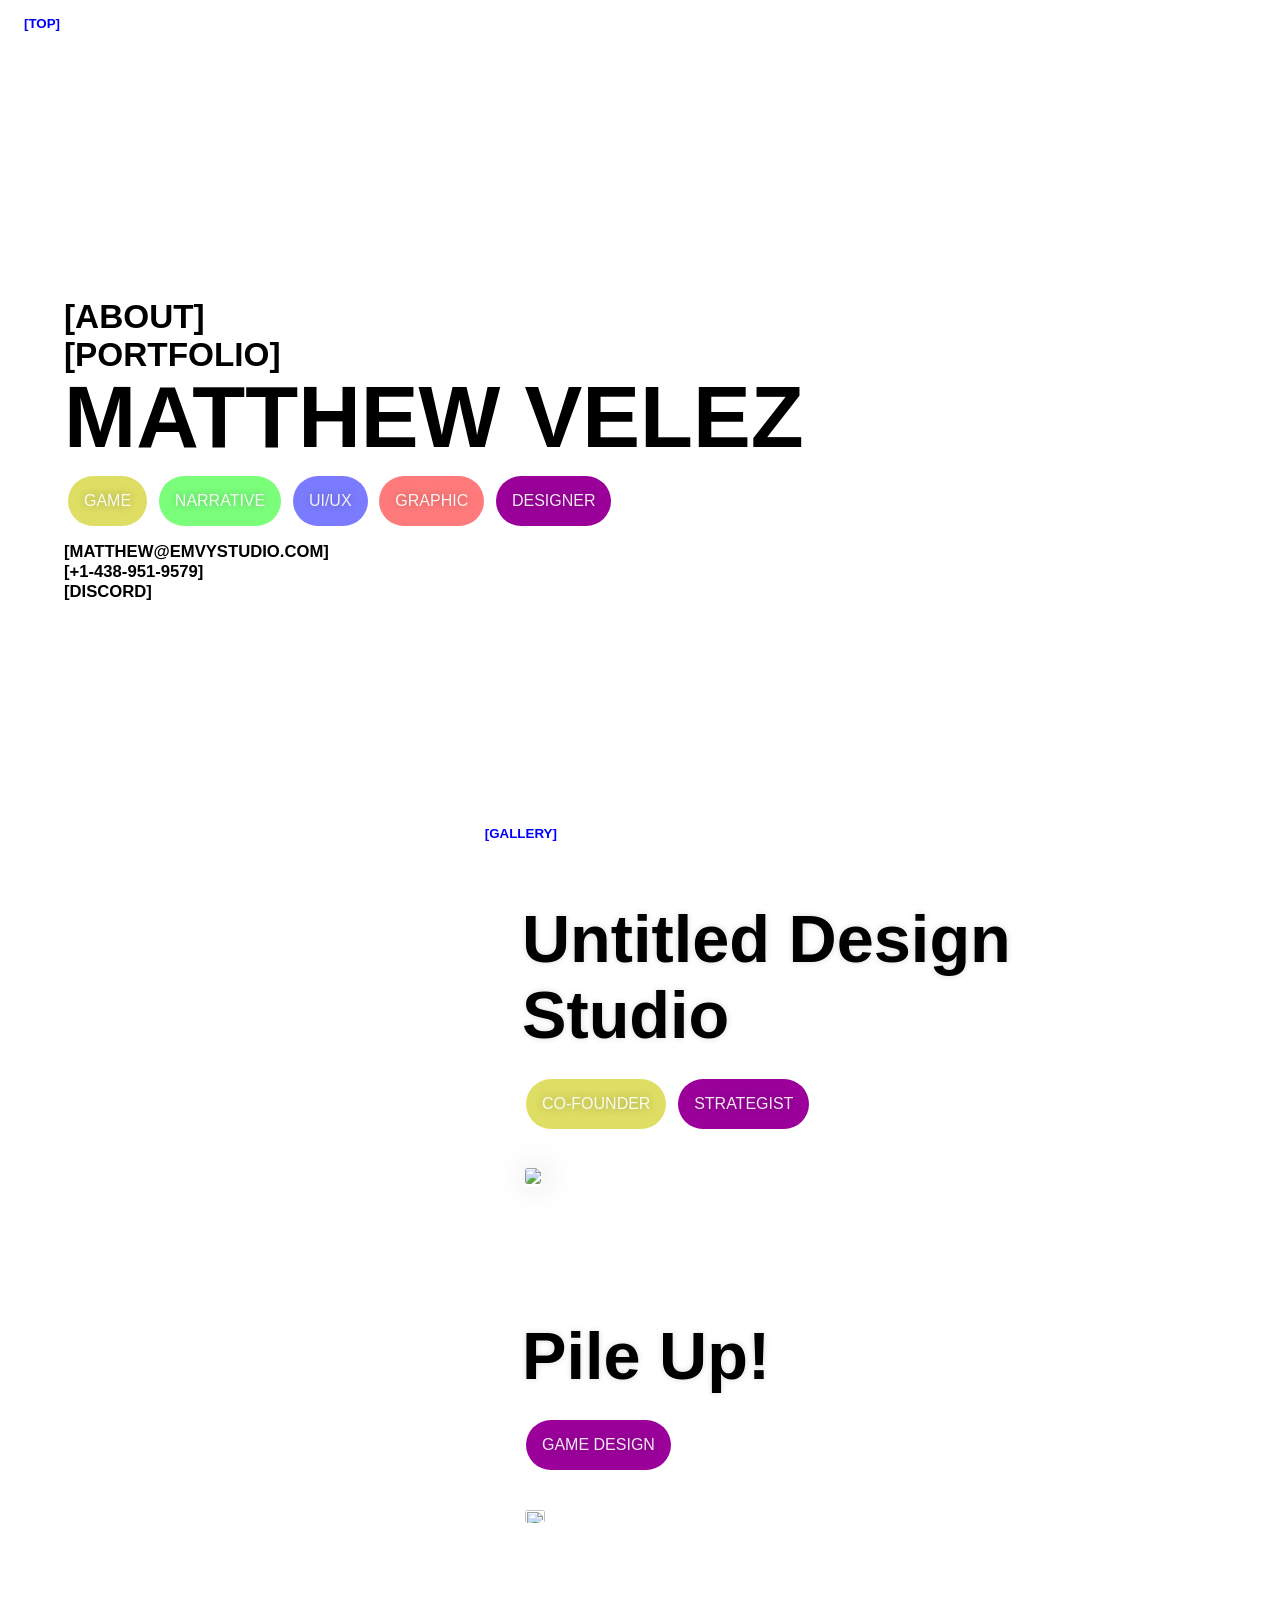
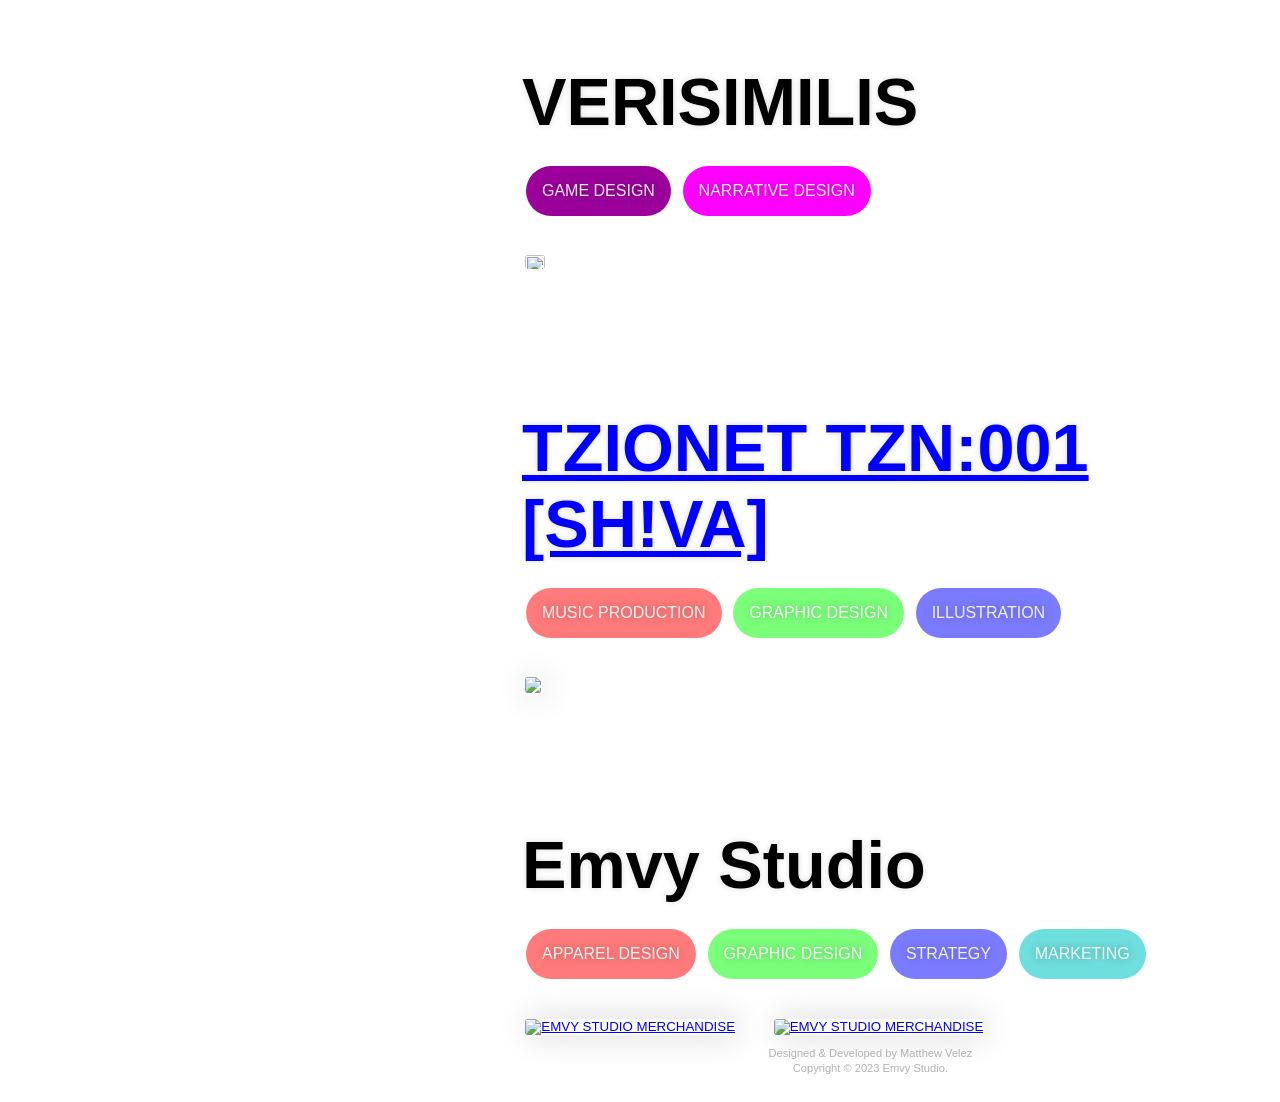
==== commit 28708d51: "js script" ====
--- a/index.html
+++ b/index.html
@@ -104,7 +104,7 @@
         <div class="p-tag tag-color-purple">Game Design</div>
       </div>
       <div class="p-item noblur">
-        <a href="../pileup" target="_blank">
+        <a href="https://cyboi.itch.io/pile-up" target="_blank">
         <img src="../content/images/pileup-banner.png" width="740" height="500" loading="lazy"></a>       
       </div>
     </div>
@@ -271,6 +271,7 @@
 
   <script src="https://d3e54v103j8qbb.cloudfront.net/js/jquery-3.5.1.min.dc5e7f18c8.js?site=6229085069b992e03ae2656f" type="text/javascript" integrity="sha256-9/aliU8dGd2tb6OSsuzixeV4y/faTqgFtohetphbbj0=" crossorigin="anonymous"></script>
   <script src="js/webflow.js" type="text/javascript"></script>
+  <script src="script.js"></script>
   <!-- [if lte IE 9]><script src="https://cdnjs.cloudflare.com/ajax/libs/placeholders/3.0.2/placeholders.min.js"></script><![endif] -->
 </body>
 </html>
--- a/css/styles.css
+++ b/css/styles.css
@@ -424,6 +424,12 @@
     position: relative;
   }
 
+.p-item img
+{
+  border-radius: 3px;
+
+}
+
   .noblur  
   {
     box-shadow: none;
@@ -520,6 +526,10 @@
   height: auto;
 }
 
+.portfolio-list img {
+  border-radius: 15px;
+}
+
 
 .left {
   margin: -15% 0 0 3%;
@@ -707,8 +717,8 @@
   
   .p-description
   {
-    display: flex;
     flex-direction: column;
+    align-content:center;
     max-width: 60vw;
   }
 
@@ -777,6 +787,7 @@
 
   .hero{
   display: flex;
+  min-width: 40vw;
   }
   .desktop{
   flex-direction: column;
@@ -939,9 +950,6 @@
     order: -1;
     }
 
-    .desktop{
-      display: none;
-    }
 
     .mobile{
       display: inline;
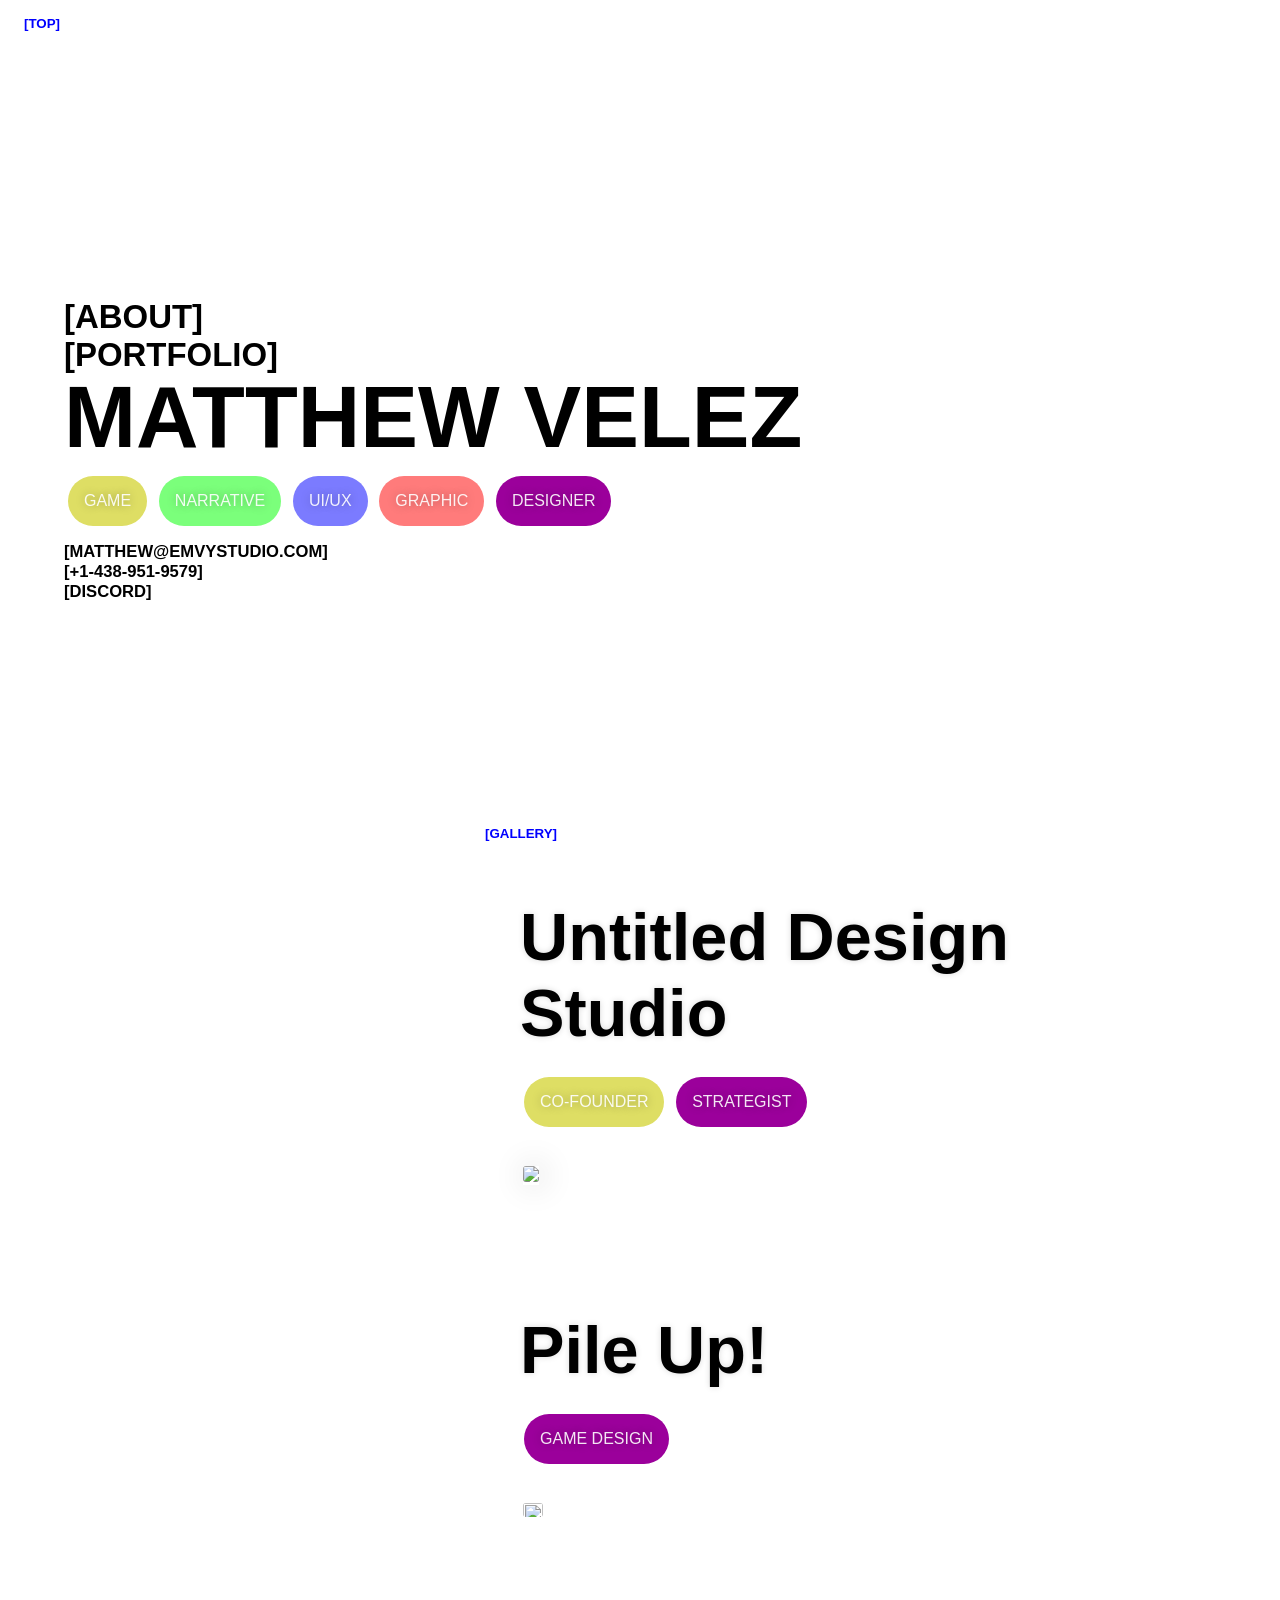
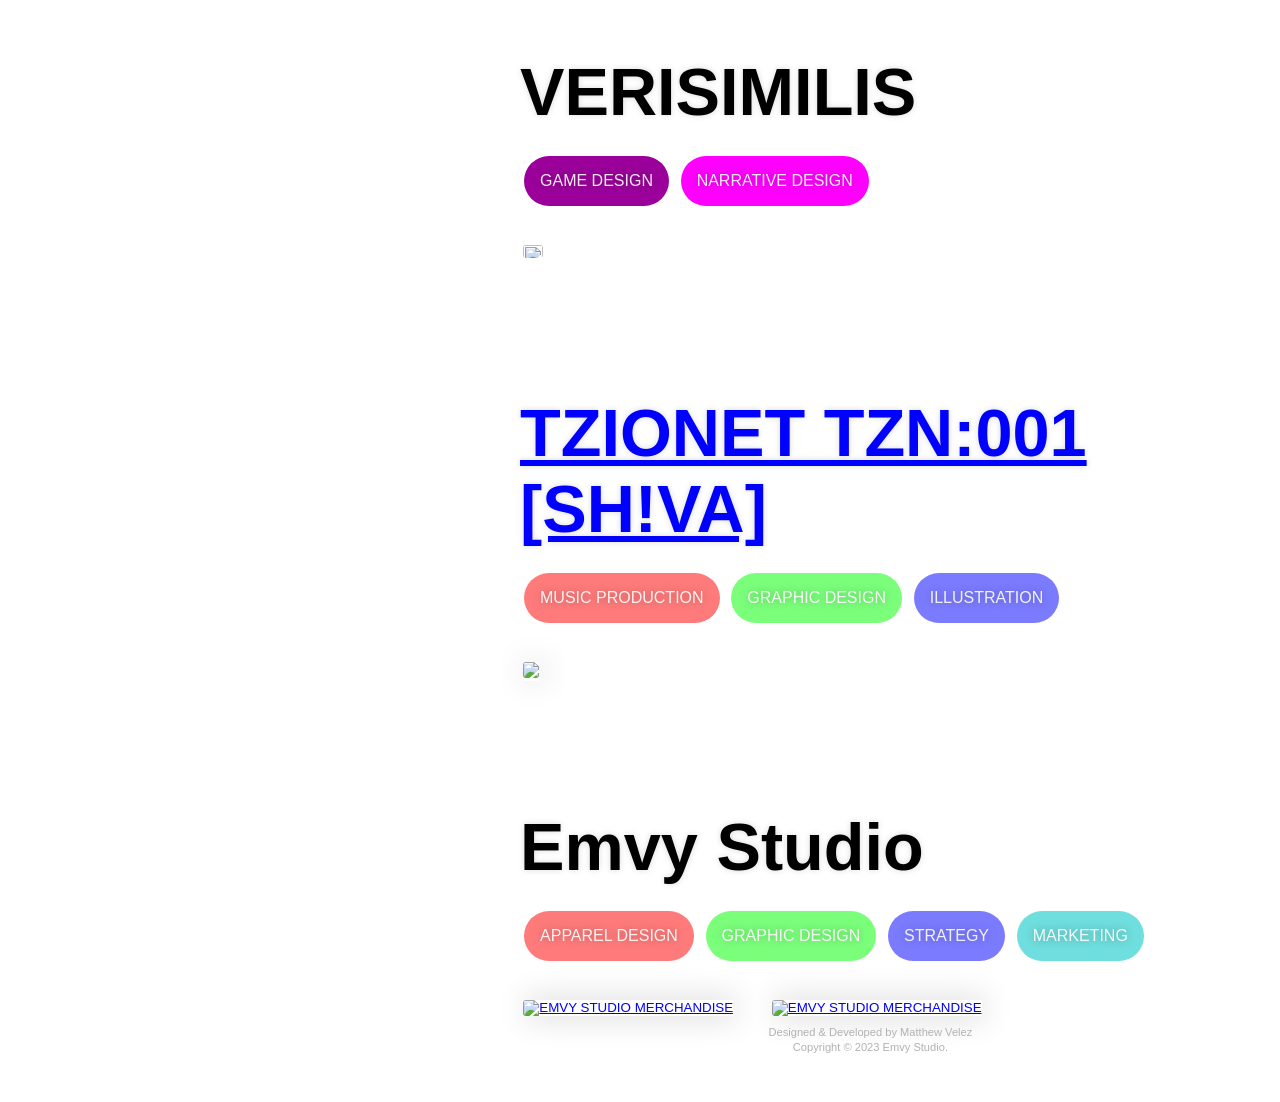
==== commit 7a6ad8da: "collapsible" ====
--- a/index.html
+++ b/index.html
@@ -271,7 +271,7 @@
 
   <script src="https://d3e54v103j8qbb.cloudfront.net/js/jquery-3.5.1.min.dc5e7f18c8.js?site=6229085069b992e03ae2656f" type="text/javascript" integrity="sha256-9/aliU8dGd2tb6OSsuzixeV4y/faTqgFtohetphbbj0=" crossorigin="anonymous"></script>
   <script src="js/webflow.js" type="text/javascript"></script>
-  <script src="script.js"></script>
+  <script src="js/script.js"></script>
   <!-- [if lte IE 9]><script src="https://cdnjs.cloudflare.com/ajax/libs/placeholders/3.0.2/placeholders.min.js"></script><![endif] -->
 </body>
 </html>
--- a/css/styles.css
+++ b/css/styles.css
@@ -734,14 +734,39 @@
   .bot-fold
   {
     display: flex;
+    overflow: hidden;
     flex-wrap: wrap;
     gap: 3vh;
     padding: 6vh 1vw;
     justify-content: space-between;
+    transition: max-height 0.2s ease-out;
   }
 .bot-fold>* {
   flex: 1 1 20vw;
   max-width: 50vw;
+}
+
+.collapsible {
+  background-color: #cccccc;
+  color: #444;
+  cursor: pointer;
+  padding: 18px;
+  width: 100%;
+  border: none;
+  text-align: left;
+  outline: none;
+  font-size: 2em;
+}
+
+.active, .collapsible:hover {
+  background-color: #ccc;
+}
+
+.content {
+  padding: 0 18px;
+  display: none;
+  overflow: hidden;
+  background-color: #f1f1f1;
 }
 
   .column_container
